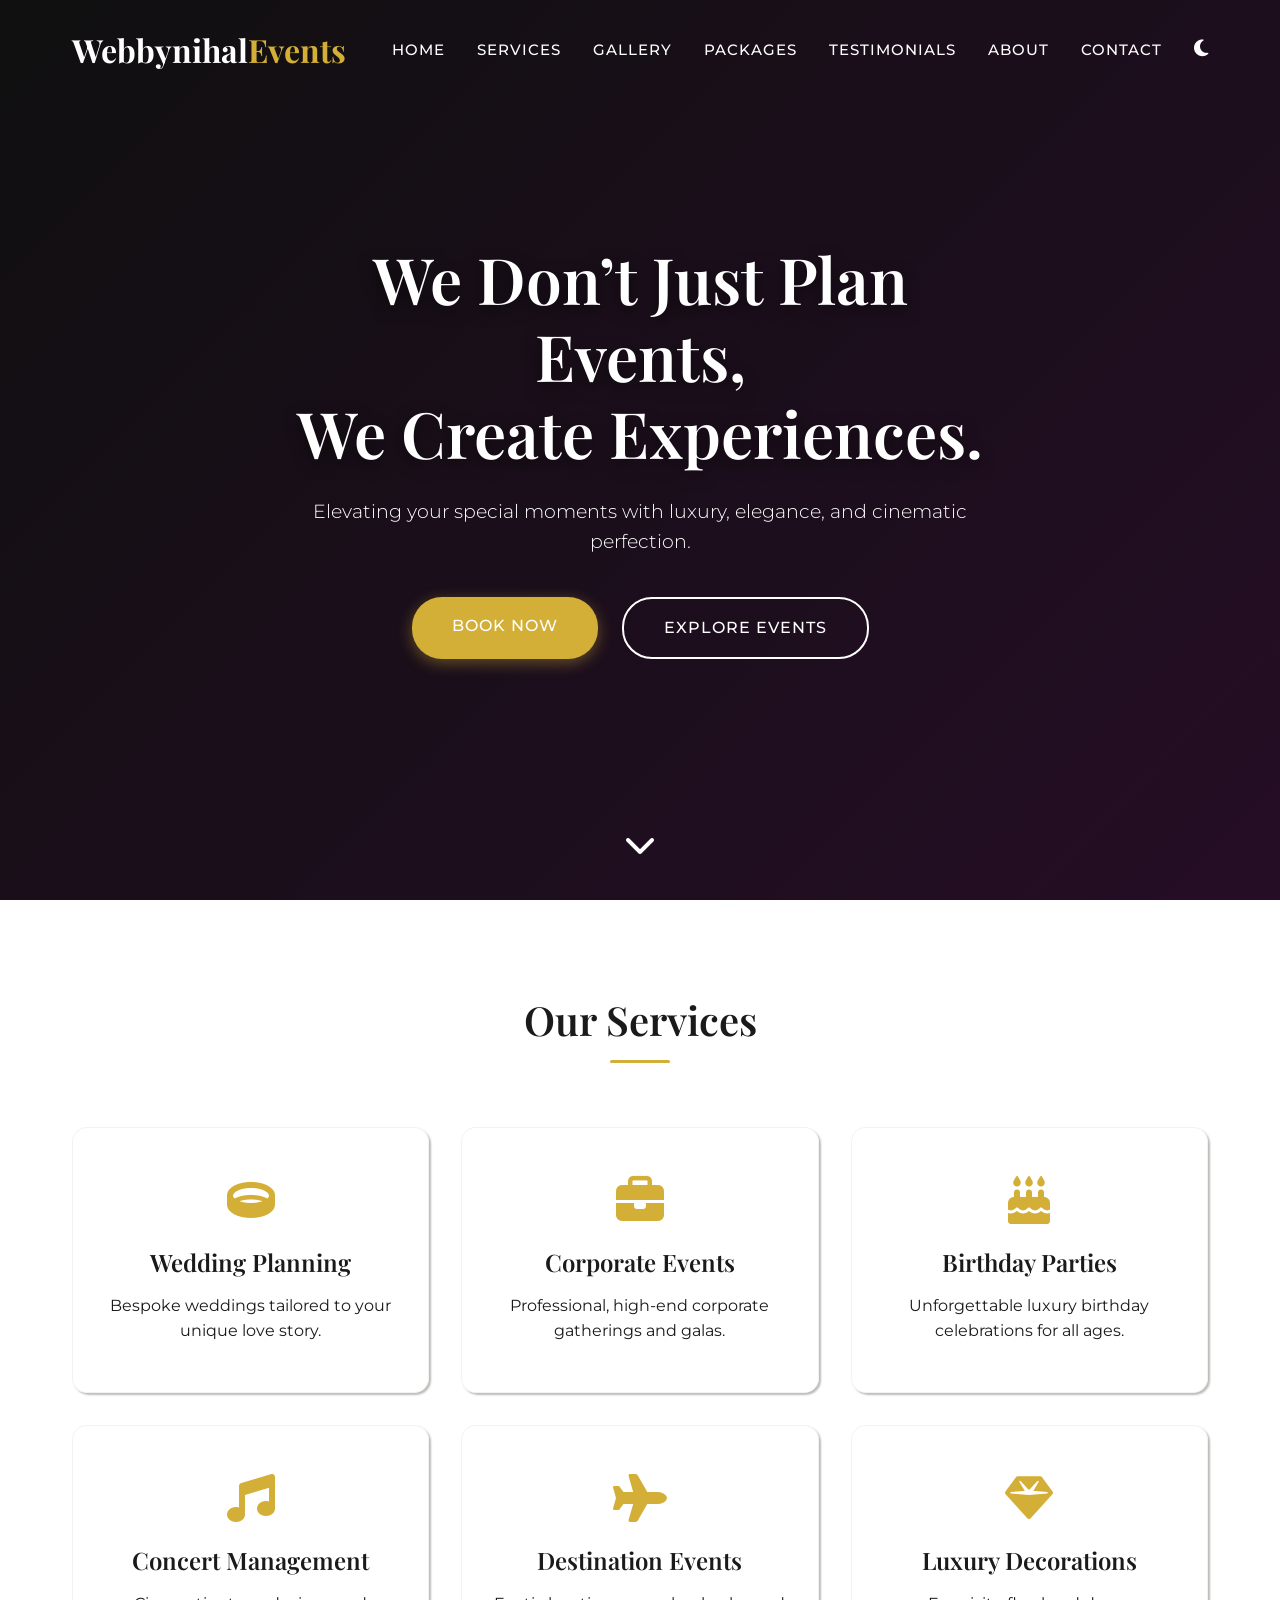
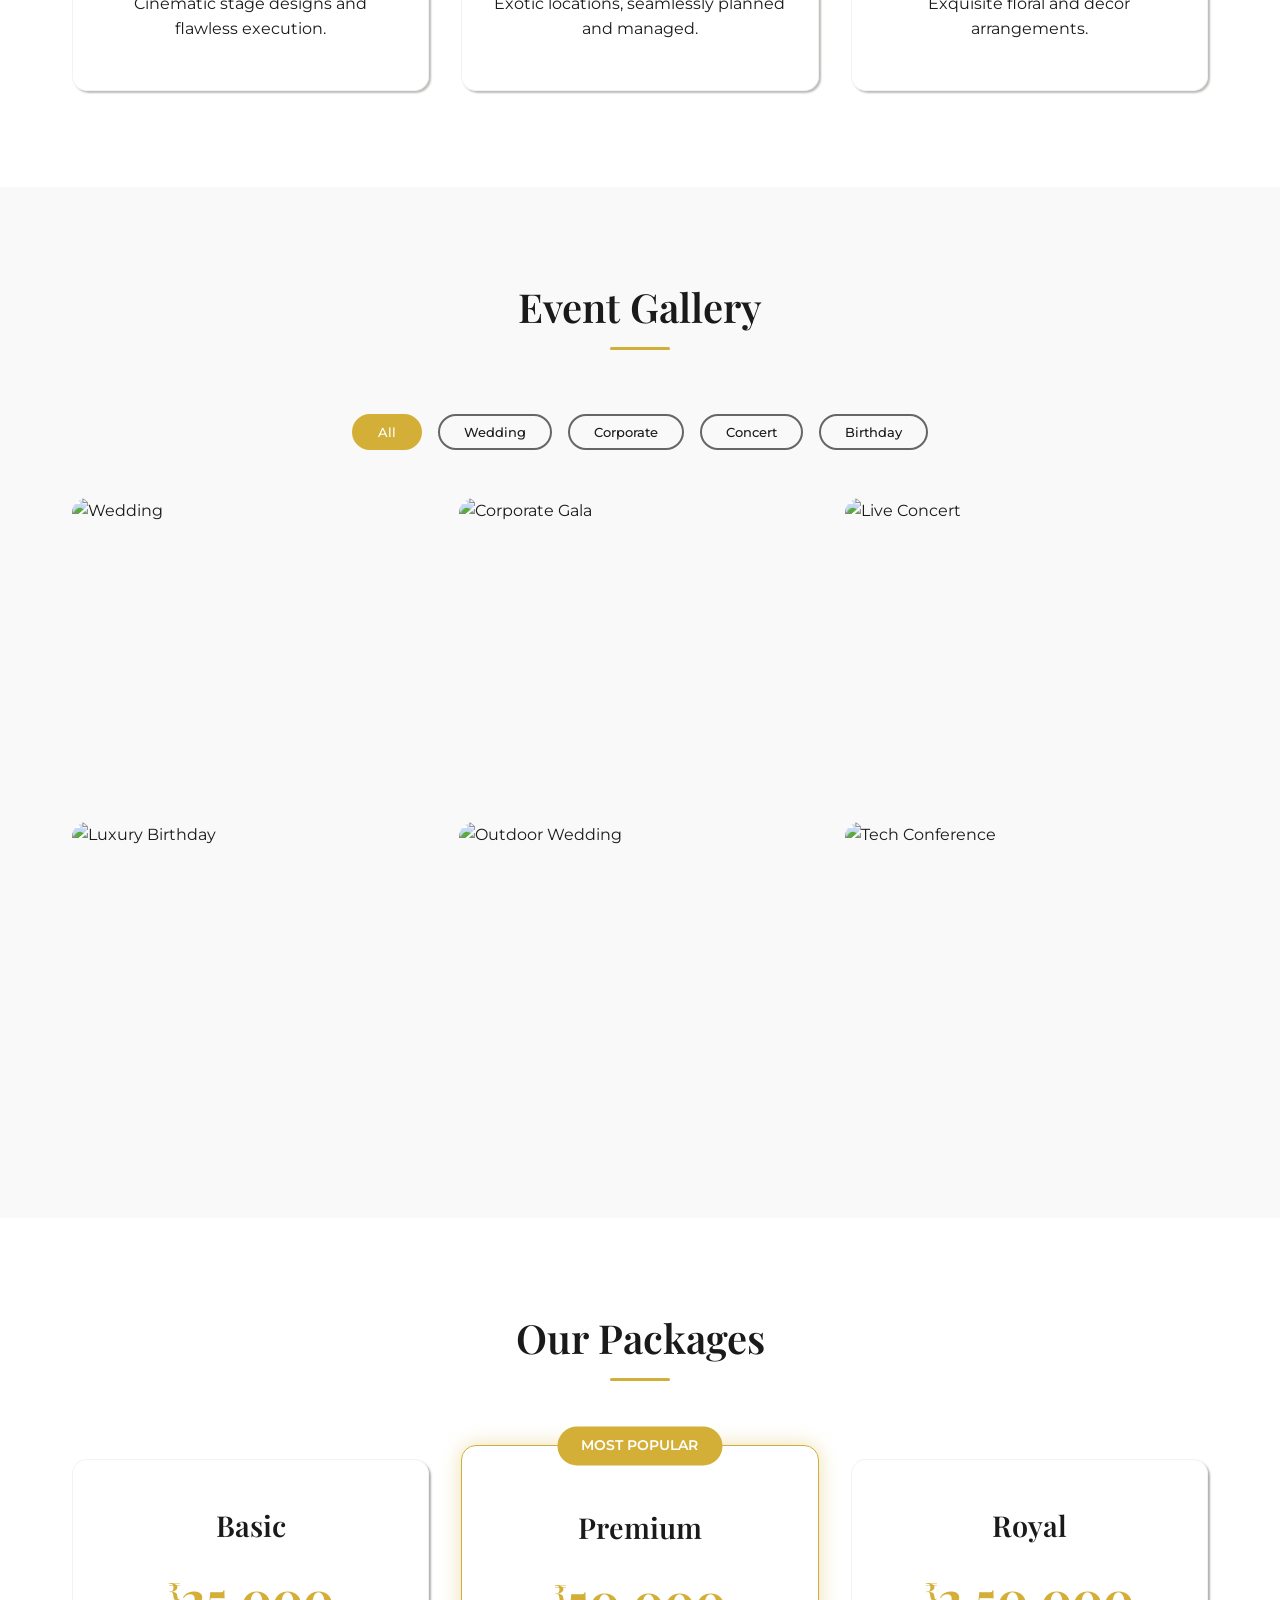
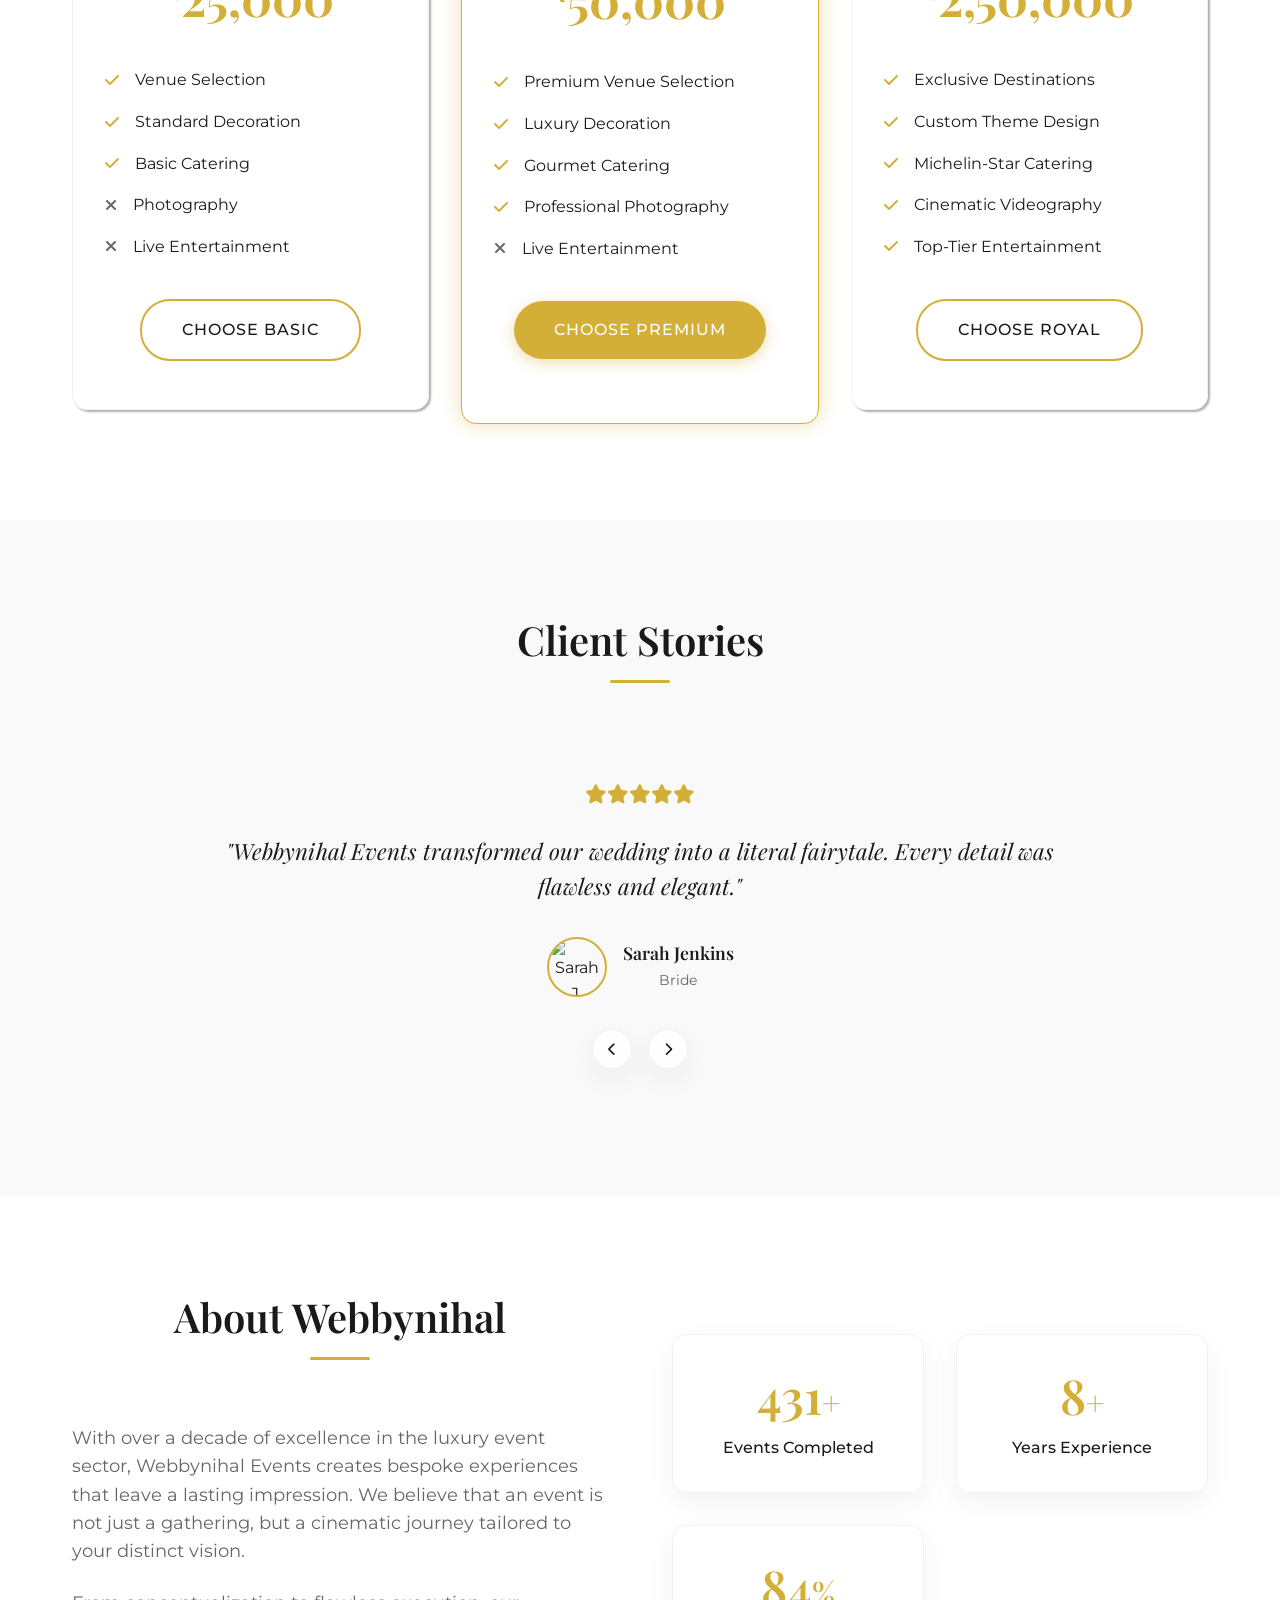
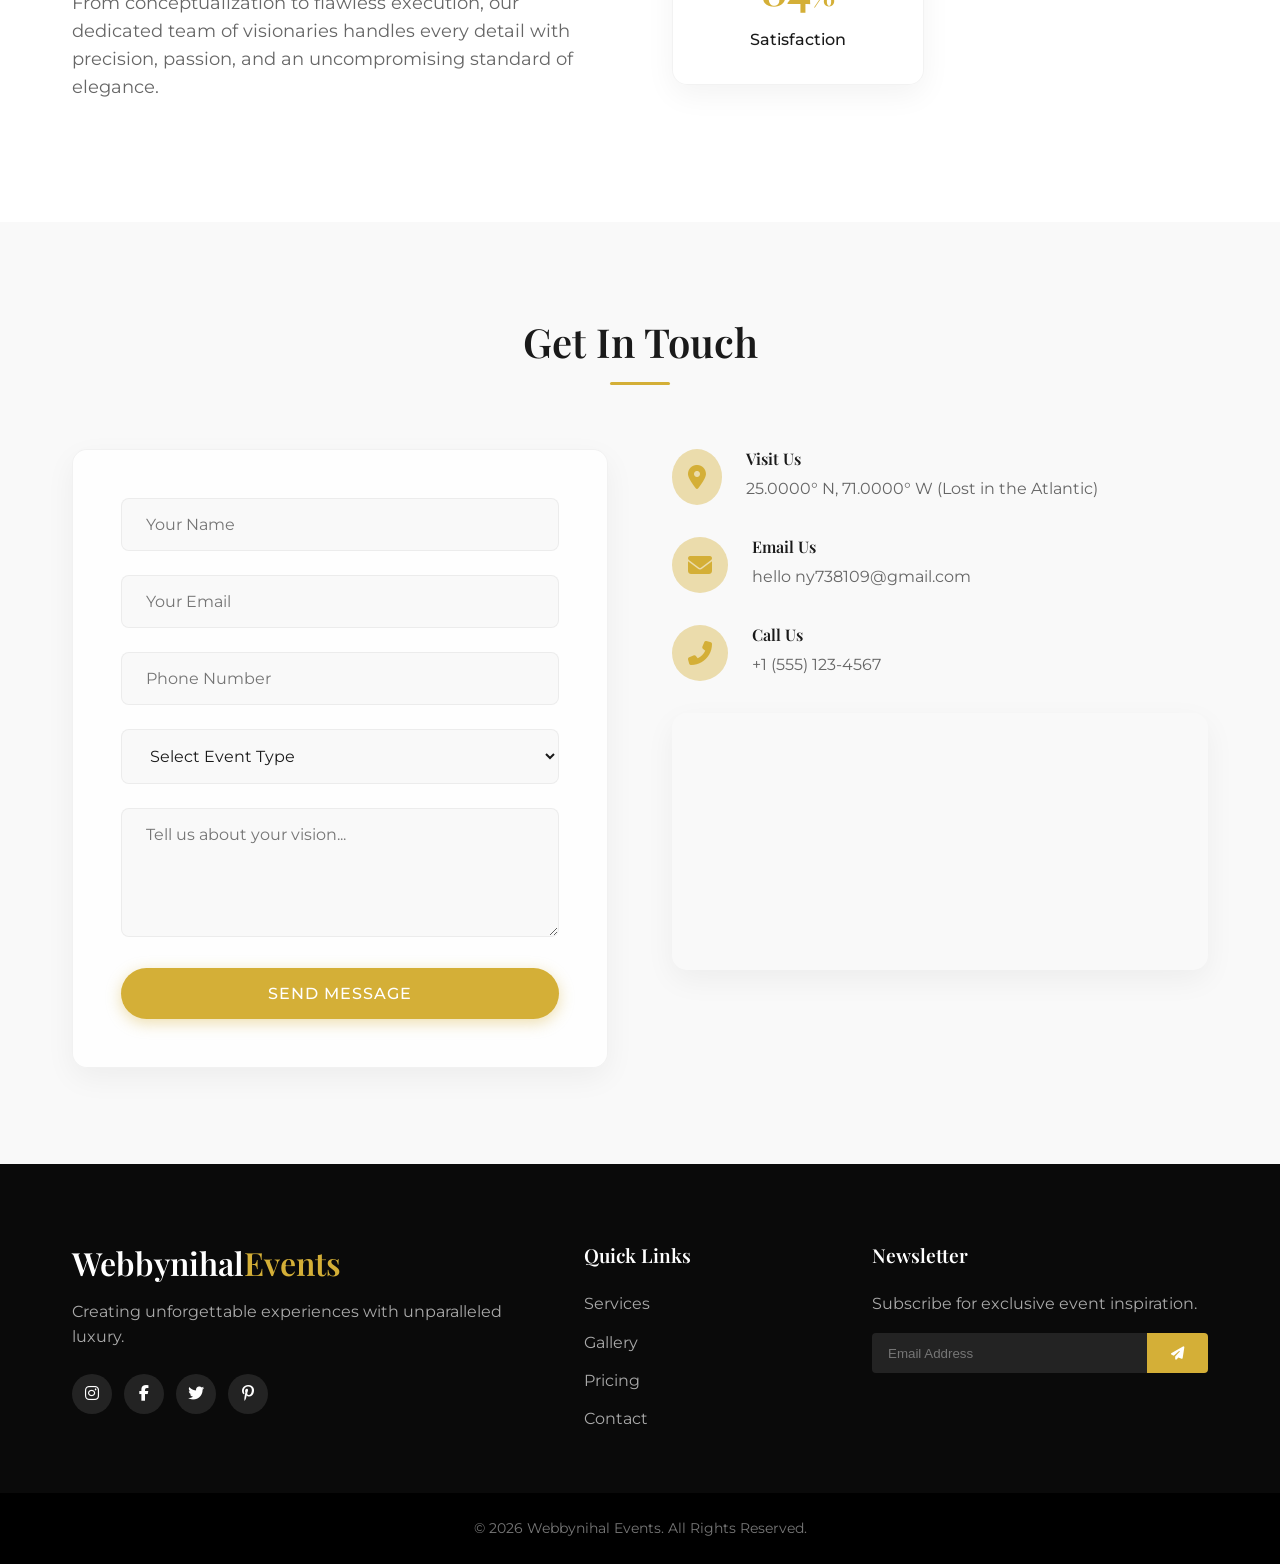
==== demo/index.html @ dfe7ea53 "why" ====
<!DOCTYPE html>
<html lang="en">
<head>
    <meta charset="UTF-8">
    <meta name="viewport" content="width=device-width, initial-scale=1.0">
    <title>Webbynihal Events | Premium Event Management</title>
    <link rel="preconnect" href="https://fonts.googleapis.com">
    <link rel="preconnect" href="https://fonts.gstatic.com" crossorigin>
    <link href="https://fonts.googleapis.com/css2?family=Montserrat:wght@300;400;500;600&family=Playfair+Display:ital,wght@0,400;0,600;0,700;1,400&display=swap" rel="stylesheet">
    <link rel="stylesheet" href="https://cdnjs.cloudflare.com/ajax/libs/font-awesome/6.4.0/css/all.min.css">
    <link rel="stylesheet" href="https://cdn.jsdelivr.net/npm/intl-tel-input@24.5.0/build/css/intlTelInput.css">
    <link rel="stylesheet" href="style.css">
</head>
<body>
    <div id="loader">
        <div class="spinner"></div>
        <p>Webbynihal Events</p>
    </div>

    <div id="progress-container">
        <div id="progress-bar"></div>
    </div>

    <nav id="navbar">
        <div class="nav-container">
            <a href="#" class="logo">Webbynihal<span>Events</span></a>
            <ul class="nav-links">
                <li><a href="#home">Home</a></li>
                <li><a href="#services">Services</a></li>
                <li><a href="#gallery">Gallery</a></li>
                <li><a href="#packages">Packages</a></li>
                <li><a href="#testimonials">Testimonials</a></li>
                <li><a href="#about">About</a></li>
                <li><a href="#contact">Contact</a></li>
                <li><button id="theme-toggle" aria-label="Toggle Dark/Light Mode"><i class="fas fa-moon"></i></button></li>
            </ul>
            <div class="hamburger" aria-label="Menu" aria-expanded="false" role="button">
                <div class="line1"></div>
                <div class="line2"></div>
                <div class="line3"></div>
            </div>
        </div>
    </nav>

    <header id="home" class="hero">
        <div class="hero-content fade-in">
            <h1>We Don’t Just Plan Events,<br>We Create Experiences.</h1>
            <p>Elevating your special moments with luxury, elegance, and cinematic perfection.</p>
            <div class="hero-buttons">
                <a href="#contact" class="btn btn-primary">Book Now</a>
                <a href="#services" class="btn btn-secondary">Explore Events</a>
            </div>
        </div>
        <a href="#services" class="scroll-down" aria-label="Scroll down">
            <i class="fas fa-chevron-down"></i>
        </a>
    </header>

    <section id="services" class="section">
        <div class="container">
            <div class="section-title fade-in-up">
                <h2>Our Services</h2>
                <div class="underline"></div>
            </div>
            <div class="services-grid">
                <div class="service-card fade-in-up">
                    <i class="fas fa-ring"></i>
                    <h3>Wedding Planning</h3>
                    <p>Bespoke weddings tailored to your unique love story.</p>
                </div>
                <div class="service-card fade-in-up" style="transition-delay: 0.1s">
                    <i class="fas fa-briefcase"></i>
                    <h3>Corporate Events</h3>
                    <p>Professional, high-end corporate gatherings and galas.</p>
                </div>
                <div class="service-card fade-in-up" style="transition-delay: 0.2s">
                    <i class="fas fa-birthday-cake"></i>
                    <h3>Birthday Parties</h3>
                    <p>Unforgettable luxury birthday celebrations for all ages.</p>
                </div>
                <div class="service-card fade-in-up" style="transition-delay: 0.3s">
                    <i class="fas fa-music"></i>
                    <h3>Concert Management</h3>
                    <p>Cinematic stage designs and flawless execution.</p>
                </div>
                <div class="service-card fade-in-up" style="transition-delay: 0.4s">
                    <i class="fas fa-plane"></i>
                    <h3>Destination Events</h3>
                    <p>Exotic locations, seamlessly planned and managed.</p>
                </div>
                <div class="service-card fade-in-up" style="transition-delay: 0.5s">
                    <i class="fas fa-gem"></i>
                    <h3>Luxury Decorations</h3>
                    <p>Exquisite floral and decor arrangements.</p>
                </div>
            </div>
        </div>
    </section>

    <section id="gallery" class="section bg-light">
        <div class="container">
            <div class="section-title fade-in-up">
                <h2>Event Gallery</h2>
                <div class="underline"></div>
            </div>
            <div class="gallery-filters fade-in-up">
                <button class="filter-btn active" data-filter="all">All</button>
                <button class="filter-btn" data-filter="wedding">Wedding</button>
                <button class="filter-btn" data-filter="corporate">Corporate</button>
                <button class="filter-btn" data-filter="concert">Concert</button>
                <button class="filter-btn" data-filter="birthday">Birthday</button>
            </div>
            <div class="gallery-grid">
                <div class="gallery-item wedding fade-in-up">
                    <img src="https://images.unsplash.com/photo-1519741497674-611481863552?auto=format&fit=crop&q=80&w=800" alt="Wedding">
                    <div class="gallery-overlay">
                        <span>Royal Wedding</span>
                    </div>
                </div>
                <div class="gallery-item corporate fade-in-up">
                    <img src="https://images.unsplash.com/photo-1511578314322-379afb476865?auto=format&fit=crop&q=80&w=800" alt="Corporate Gala">
                    <div class="gallery-overlay">
                        <span>Annual Gala</span>
                    </div>
                </div>
                <div class="gallery-item concert fade-in-up">
                    <img src="https://images.unsplash.com/photo-1459749411175-04bf5292ceea?auto=format&fit=crop&q=80&w=800" alt="Live Concert">
                    <div class="gallery-overlay">
                        <span>Live Concert</span>
                    </div>
                </div>
                <div class="gallery-item birthday fade-in-up">
                    <img src="https://images.unsplash.com/photo-1710854897963-d45e8e26f7fc?w=600&auto=format&fit=crop&q=60&ixlib=rb-4.1.0&ixid=M3wxMjA3fDB8MHxzZWFyY2h8NDB8fGJpcnRoZGF5JTIwcGFydHl8ZW58MHx8MHx8fDA%3D" alt="Luxury Birthday">
                    <div class="gallery-overlay">
                        <span>Milestone Birthday</span>
                    </div>
                </div>
                <div class="gallery-item wedding fade-in-up">
                    <img src="https://images.unsplash.com/photo-1511285560929-80b456fea0bc?auto=format&fit=crop&q=80&w=800" alt="Outdoor Wedding">
                    <div class="gallery-overlay">
                        <span>Outdoor Vows</span>
                    </div>
                </div>
                <div class="gallery-item corporate fade-in-up">
                    <img src="https://images.unsplash.com/photo-1540575467063-178a50c2df87?auto=format&fit=crop&q=80&w=800" alt="Tech Conference">
                    <div class="gallery-overlay">
                        <span>Tech Summit</span>
                    </div>
                </div>
            </div>
        </div>
    </section>

    <section id="packages" class="section">
        <div class="container">
            <div class="section-title fade-in-up">
                <h2>Our Packages</h2>
                <div class="underline"></div>
            </div>
            <div class="pricing-grid">
                <div class="pricing-card fade-in-up">
                    <h3>Basic</h3>
                    <div class="price"><span>₹</span>25,000</div>
                    <ul>
                        <li><i class="fas fa-check"></i> Venue Selection</li>
                        <li><i class="fas fa-check"></i> Standard Decoration</li>
                        <li><i class="fas fa-check"></i> Basic Catering</li>
                        <li><i class="fas fa-times text-muted"></i> Photography</li>
                        <li><i class="fas fa-times text-muted"></i> Live Entertainment</li>
                    </ul>
                    <a href="#contact" class="btn btn-outline">Choose Basic</a>
                </div>
                <div class="pricing-card featured fade-in-up" style="transition-delay: 0.1s">
                    <div class="popular-badge">Most Popular</div>
                    <h3>Premium</h3>
                    <div class="price"><span>₹</span>50,000</div>
                    <ul>
                        <li><i class="fas fa-check"></i> Premium Venue Selection</li>
                        <li><i class="fas fa-check"></i> Luxury Decoration</li>
                        <li><i class="fas fa-check"></i> Gourmet Catering</li>
                        <li><i class="fas fa-check"></i> Professional Photography</li>
                        <li><i class="fas fa-times text-muted"></i> Live Entertainment</li>
                    </ul>
                    <a href="#contact" class="btn btn-primary">Choose Premium</a>
                </div>
                <div class="pricing-card fade-in-up" style="transition-delay: 0.2s">
                    <h3>Royal</h3>
                    <div class="price"><span>₹</span>2,50,000</div>
                    <ul>
                        <li><i class="fas fa-check"></i> Exclusive Destinations</li>
                        <li><i class="fas fa-check"></i> Custom Theme Design</li>
                        <li><i class="fas fa-check"></i> Michelin-Star Catering</li>
                        <li><i class="fas fa-check"></i> Cinematic Videography</li>
                        <li><i class="fas fa-check"></i> Top-Tier Entertainment</li>
                    </ul>
                    <a href="#contact" class="btn btn-outline">Choose Royal</a>
                </div>
            </div>
        </div>
    </section>

    <section id="testimonials" class="section bg-light">
        <div class="container">
            <div class="section-title fade-in-up">
                <h2>Client Stories</h2>
                <div class="underline"></div>
            </div>
            <div class="testimonial-slider-container fade-in-up">
                <div class="testimonial-track" id="testimonial-track">
                    <div class="testimonial-card">
                        <div class="stars">
                            <i class="fas fa-star"></i><i class="fas fa-star"></i><i class="fas fa-star"></i><i class="fas fa-star"></i><i class="fas fa-star"></i>
                        </div>
                        <p class="review">"Webbynihal Events transformed our wedding into a literal fairytale. Every detail was flawless and elegant."</p>
                        <div class="client-info">
                            <img src="https://randomuser.me/api/portraits/women/44.jpg" alt="Sarah J.">
                            <div>
                                <h4>Sarah Jenkins</h4>
                                <span>Bride</span>
                            </div>
                        </div>
                    </div>
                    <div class="testimonial-card">
                        <div class="stars">
                            <i class="fas fa-star"></i><i class="fas fa-star"></i><i class="fas fa-star"></i><i class="fas fa-star"></i><i class="fas fa-star"></i>
                        </div>
                        <p class="review">"Our annual corporate gala was a massive success thanks to the seamless execution by the Aura team."</p>
                        <div class="client-info">
                            <img src="https://randomuser.me/api/portraits/men/32.jpg" alt="Michael T.">
                            <div>
                                <h4>Michael Thompson</h4>
                                <span>CEO, TechCorp</span>
                            </div>
                        </div>
                    </div>
                    <div class="testimonial-card">
                        <div class="stars">
                            <i class="fas fa-star"></i><i class="fas fa-star"></i><i class="fas fa-star"></i><i class="fas fa-star"></i><i class="fas fa-star"></i>
                        </div>
                        <p class="review">"The destination birthday party they organized in Bali was out of this world. Highly recommend!"</p>
                        <div class="client-info">
                            <img src="https://randomuser.me/api/portraits/women/68.jpg" alt="Elena R.">
                            <div>
                                <h4>Elena Rodriguez</h4>
                                <span>Private Client</span>
                            </div>
                        </div>
                    </div>
                </div>
                <div class="slider-controls">
                    <button id="prev-btn" aria-label="Previous Testimonial"><i class="fas fa-chevron-left"></i></button>
                    <button id="next-btn" aria-label="Next Testimonial"><i class="fas fa-chevron-right"></i></button>
                </div>
            </div>
        </div>
    </section>

    <section id="about" class="section">
        <div class="container">
            <div class="about-content">
                <div class="about-text fade-in-up">
                    <div class="section-title">
                        <h2>About Webbynihal</h2>
                        <div class="underline"></div>
                    </div>
                    <p>With over a decade of excellence in the luxury event sector, Webbynihal Events creates bespoke experiences that leave a lasting impression. We believe that an event is not just a gathering, but a cinematic journey tailored to your distinct vision.</p>
                    <p>From conceptualization to flawless execution, our dedicated team of visionaries handles every detail with precision, passion, and an uncompromising standard of elegance.</p>
                </div>
                <div class="about-stats fade-in-up">
                    <div class="stat-item">
                        <h3 class="counter" data-target="500">0</h3><span>+</span>
                        <p>Events Completed</p>
                    </div>
                    <div class="stat-item">
                        <h3 class="counter" data-target="10">0</h3><span>+</span>
                        <p>Years Experience</p>
                    </div>
                    <div class="stat-item">
                        <h3 class="counter" data-target="98">0</h3><span>%</span>
                        <p>Satisfaction</p>
                    </div>
                </div>
            </div>
        </div>
    </section>

    <section id="contact" class="section bg-light">
        <div class="container">
            <div class="section-title fade-in-up">
                <h2>Get In Touch</h2>
                <div class="underline"></div>
            </div>
            <div class="contact-wrapper">
                <div class="contact-form fade-in-up">
                    <form id="booking-form" action="https://formspree.io/f/ny738109@gmail.com" method="POST">
                        <div class="input-group">
                            <input type="text" id="name" name="name" placeholder="Your Name">
                        </div>
                        <div class="input-group">
                            <input type="email" id="email" name="email" placeholder="Your Email">
                        </div>
                        <div class="input-group">
                            <input type="tel" id="phone" name="phone" placeholder="Phone Number">
                        </div>
                        <div class="input-group">
                            <select id="event-type" name="event-type">
                                <option value="" disabled selected>Select Event Type</option>
                                <option value="wedding">Wedding</option>
                                <option value="corporate">Corporate</option>
                                <option value="concert">Concert</option>
                                <option value="birthday">Birthday</option>
                                <option value="other">Other</option>
                            </select>
                        </div>
                        <div class="input-group">
                            <textarea id="message" name="message" rows="5" placeholder="Tell us about your vision..."></textarea>
                        </div>
                        <button type="submit" class="btn btn-primary w-100">Send Message</button>
                    </form>
                </div>
                <div class="contact-info fade-in-up" style="transition-delay: 0.1s">
                    <div class="info-item">
                        <i class="fas fa-map-marker-alt"></i>
                        <div>
                            <h4>Visit Us</h4>
                            <p>25.0000° N, 71.0000° W (Lost in the Atlantic)</p>
                        </div>
                    </div>
                    <div class="info-item">
                        <i class="fas fa-envelope"></i>
                        <div>
                            <h4>Email Us</h4>
                            <p>hello ny738109@gmail.com</p>
                        </div>
                    </div>
                    <div class="info-item">
                        <i class="fas fa-phone-alt"></i>
                        <div>
                            <h4>Call Us</h4>
                            <p>+1 (555) 123-4567</p>
                        </div>
                    </div>
                    <div class="map-container">
                        <iframe src="https://www.google.com/maps/embed?pb=!1m14!1m12!1m3!1d3546594.135471464!2d-71.0000!3d25.0000!2m3!1f0!2f0!3f0!3m2!1i1024!2i768!4f13.1!5e0!3m2!1sen!2sin!4v1700000000000!5m2!1sen!2sin" width="100%" height="250" style="border:0;" allowfullscreen="" loading="lazy" referrerpolicy="no-referrer-when-downgrade"></iframe>
                    </div>
                </div>
            </div>
        </div>
    </section>

    <footer>
        <div class="container footer-content">
            <div class="footer-brand">
                <h3>Webbynihal<span>Events</span></h3>
                <p>Creating unforgettable experiences with unparalleled luxury.</p>
                <div class="social-icons">
                    <a href="#"><i class="fab fa-instagram"></i></a>
                    <a href="#"><i class="fab fa-facebook-f"></i></a>
                    <a href="#"><i class="fab fa-twitter"></i></a>
                    <a href="#"><i class="fab fa-pinterest-p"></i></a>
                </div>
            </div>
            <div class="footer-links">
                <h4>Quick Links</h4>
                <ul>
                    <li><a href="#services">Services</a></li>
                    <li><a href="#gallery">Gallery</a></li>
                    <li><a href="#packages">Pricing</a></li>
                    <li><a href="#contact">Contact</a></li>
                </ul>
            </div>
            <div class="footer-newsletter">
                <h4>Newsletter</h4>
                <p>Subscribe for exclusive event inspiration.</p>
                <form class="newsletter-form">
                    <input type="email" placeholder="Email Address" required>
                    <button type="submit"><i class="fas fa-paper-plane"></i></button>
                </form>
            </div>
        </div>
        <div class="footer-bottom">
            <p>&copy; <span id="year"></span> Webbynihal Events. All Rights Reserved.</p>
        </div>
    </footer>

    <button id="back-to-top" aria-label="Back to Top"><i class="fas fa-arrow-up"></i></button>

    <script src="https://cdn.jsdelivr.net/npm/intl-tel-input@24.5.0/build/js/intlTelInput.min.js"></script>
    <script src="script.js"></script>
</body>
</html>
---- demo/style.css ----
:root {
    --color-primary: #D4AF37; /* Gold */
    --color-primary-glow: rgba(212, 175, 55, 0.4);
    --color-secondary: #4A154B; /* Deep Purple */
    --color-secondary-light: #6a1b6c;

    --bg-main: #FFFFFF;
    --bg-alt: #F9F9F9;
    --text-main: #1A1A1A;
    --text-muted: #666666;
    --card-bg: rgba(255, 255, 255, 0.8);
    --card-border: rgba(0, 0, 0, 0.05);
    --glass-bg: rgba(255, 255, 255, 0.7);
    --glass-border: rgba(255, 255, 255, 0.3);

    --shadow-soft: 0 10px 30px rgba(0, 0, 0, 0.05);
    --shadow-glow: 0 0 20px var(--color-primary-glow);

    --font-heading: 'Playfair Display', serif;
    --font-body: 'Montserrat', sans-serif;

    --transition-fast: 0.3s ease;
    --transition-slow: 0.5s ease;
}

body.dark-mode {
    --bg-main: #0a0a0a;
    --bg-alt: #111111;
    --text-main: #F5F5F5;
    --text-muted: #AAAAAA;
    --card-bg: rgba(20, 20, 20, 0.8);
    --card-border: rgba(255, 255, 255, 0.05);
    --glass-bg: rgba(10, 10, 10, 0.7);
    --glass-border: rgba(255, 255, 255, 0.1);
    --shadow-soft: 0 10px 30px rgba(0, 0, 0, 0.5);
}

* {
    margin: 0;
    padding: 0;
    box-sizing: border-box;
}

html {
    scroll-behavior: smooth;
}

body {
    font-family: var(--font-body);
    background-color: var(--bg-main);
    color: var(--text-main);
    line-height: 1.6;
    overflow-x: hidden;
    transition: background-color var(--transition-slow), color var(--transition-slow);
}

h1, h2, h3, h4, h5, h6 {
    font-family: var(--font-heading);
    font-weight: 600;
    line-height: 1.2;
}

a {
    text-decoration: none;
    color: inherit;
}

ul {
    list-style: none;
}

img {
    max-width: 100%;
    height: auto;
    display: block;
}

::-webkit-scrollbar {
    width: 8px;
}
::-webkit-scrollbar-track {
    background: var(--bg-alt);
}
::-webkit-scrollbar-thumb {
    background: var(--color-primary);
    border-radius: 4px;
}

.container {
    max-width: 1200px;
    margin: 0 auto;
    padding: 0 2rem;
}

.section {
    padding: 6rem 0;
}

.bg-light {
    background-color: var(--bg-alt);
}

.section-title {
    text-align: center;
    margin-bottom: 4rem;
}

.section-title h2 {
    font-size: 2.5rem;
    margin-bottom: 1rem;
    color: var(--text-main);
}

.underline {
    height: 3px;
    width: 60px;
    background: var(--color-primary);
    margin: 0 auto;
    border-radius: 2px;
}

.text-muted {
    color: var(--text-muted) !important;
}

.btn {
    display: inline-block;
    padding: 1rem 2.5rem;
    font-size: 1rem;
    font-weight: 500;
    border-radius: 30px;
    cursor: pointer;
    transition: all var(--transition-fast);
    text-transform: uppercase;
    letter-spacing: 1px;
    border: none;
    font-family: var(--font-body);
}

.btn-primary {
    background-color: var(--color-primary);
    color: #fff;
    box-shadow: 0 4px 15px var(--color-primary-glow);
}

.btn-primary:hover {
    background-color: #b8962e;
    transform: translateY(-3px);
    box-shadow: 0 6px 20px var(--color-primary-glow);
}

.btn-secondary {
    background-color: transparent;
    color: #fff;
    border: 2px solid #fff;
}

.btn-secondary:hover {
    background-color: #fff;
    color: var(--text-main);
}

.btn-outline {
    background-color: transparent;
    color: var(--text-main);
    border: 2px solid var(--color-primary);
}

.btn-outline:hover {
    background-color: var(--color-primary);
    color: #fff;
}

.w-100 {
    width: 100%;
}

.glass {
    background: var(--glass-bg);
    backdrop-filter: blur(10px);
    -webkit-backdrop-filter: blur(10px);
    border: 1px solid var(--glass-border);
}

#loader {
    position: fixed;
    top: 0;
    left: 0;
    width: 100%;
    height: 100%;
    background-color: var(--bg-main);
    display: flex;
    flex-direction: column;
    justify-content: center;
    align-items: center;
    z-index: 9999;
    transition: opacity 0.5s ease;
}

.spinner {
    width: 50px;
    height: 50px;
    border: 3px solid rgba(212, 175, 55, 0.3);
    border-top-color: var(--color-primary);
    border-radius: 50%;
    animation: spin 1s linear infinite;
    margin-bottom: 1rem;
}

#loader p {
    font-family: var(--font-heading);
    font-size: 1.5rem;
    letter-spacing: 2px;
    color: var(--text-main);
}

@keyframes spin {
    to { transform: rotate(360deg); }
}

#progress-container {
    position: fixed;
    top: 0;
    left: 0;
    width: 100%;
    height: 4px;
    background: transparent;
    z-index: 1001;
}

#progress-bar {
    height: 100%;
    background: var(--color-primary);
    width: 0%;
    box-shadow: 0 0 10px var(--color-primary);
}

#navbar {
    position: fixed;
    top: 0;
    left: 0;
    width: 100%;
    padding: 1.5rem 0;
    z-index: 1000;
    transition: all var(--transition-fast);
}

#navbar.scrolled {
    padding: 1rem 0;
    background: var(--glass-bg);
    backdrop-filter: blur(10px);
    -webkit-backdrop-filter: blur(10px);
    box-shadow: var(--shadow-soft);
    border-bottom: 1px solid var(--glass-border);
}

.nav-container {
    max-width: 1200px;
    margin: 0 auto;
    padding: 0 2rem;
    display: flex;
    justify-content: space-between;
    align-items: center;
}

.logo {
    font-family: var(--font-heading);
    font-size: 2rem;
    font-weight: 700;
    color: #fff;
    transition: color var(--transition-fast);
}

.logo span {
    color: var(--color-primary);
}

#navbar.scrolled .logo, body.dark-mode #navbar.scrolled .logo {
    color: var(--text-main);
}

.nav-links {
    display: flex;
    align-items: center;
    gap: 2rem;
}

.nav-links li a {
    color: #fff;
    font-weight: 500;
    font-size: 0.95rem;
    text-transform: uppercase;
    letter-spacing: 1px;
    position: relative;
    transition: color var(--transition-fast);
}

#navbar.scrolled .nav-links li a {
    color: var(--text-main);
}

.nav-links li a::after {
    content: '';
    position: absolute;
    bottom: -5px;
    left: 0;
    width: 0;
    height: 2px;
    background: var(--color-primary);
    transition: width var(--transition-fast);
}

.nav-links li a:hover::after, .nav-links li a.active::after {
    width: 100%;
}

#theme-toggle {
    background: none;
    border: none;
    color: #fff;
    font-size: 1.2rem;
    cursor: pointer;
    transition: color var(--transition-fast);
}

#navbar.scrolled #theme-toggle {
    color: var(--text-main);
}

#theme-toggle:hover {
    color: var(--color-primary);
}

.hamburger {
    display: none;
    cursor: pointer;
}

.hamburger div {
    width: 25px;
    height: 3px;
    background-color: #fff;
    margin: 5px;
    transition: all 0.3s ease;
}

#navbar.scrolled .hamburger div {
    background-color: var(--text-main);
}

.hero {
    height: 100vh;
    display: flex;
    justify-content: center;
    align-items: center;
    text-align: center;
    position: relative;
    color: #fff;
    overflow: hidden;
    background: linear-gradient(-45deg, #0a0a0a, #1a1a2e, #4A154B, #1a1a1a);
    background-size: 400% 400%;
    animation: gradientBG 15s ease infinite;
}

@keyframes gradientBG {
    0% { background-position: 0% 50%; }
    50% { background-position: 100% 50%; }
    100% { background-position: 0% 50%; }
}

.hero::after {
    content: '';
    position: absolute;
    top: 0;
    left: 0;
    width: 100%;
    height: 100%;
    background: rgba(0, 0, 0, 0.4);
    z-index: 1;
}

.hero-content {
    position: relative;
    z-index: 2;
    max-width: 800px;
    padding: 0 2rem;
}

.hero h1 {
    font-size: 4rem;
    margin-bottom: 1.5rem;
    text-shadow: 0 5px 15px rgba(0,0,0,0.5);
}

.hero p {
    font-size: 1.2rem;
    margin-bottom: 2.5rem;
    font-weight: 300;
}

.hero-buttons {
    display: flex;
    justify-content: center;
    gap: 1.5rem;
}

.scroll-down {
    position: absolute;
    bottom: 30px;
    left: 50%;
    transform: translateX(-50%);
    z-index: 2;
    color: #fff;
    font-size: 2rem;
    animation: bounce 2s infinite;
}

@keyframes bounce {
    0%, 20%, 50%, 80%, 100% { transform: translateY(0) translateX(-50%); }
    40% { transform: translateY(-20px) translateX(-50%); }
    60% { transform: translateY(-10px) translateX(-50%); }
}

.services-grid {
    display: grid;
    grid-template-columns: repeat(auto-fit, minmax(300px, 1fr));
    gap: 2rem;
}

.service-card {
    background: var(--card-bg);
    border: 1px solid var(--card-border);
    border-radius: 15px;
    padding: 3rem 2rem;
    text-align: center;
    transition: all var(--transition-fast);
    box-shadow:2px 2px 2px rgb(188, 188, 184);
}

.service-card:hover {
    transform: translateY(-10px);
    box-shadow: 0 15px 40px rgba(0,0,0,0.1);
    background: var(--bg-main);
    border-color: var(--color-primary);
}

.service-card i {
    font-size: 3rem;
    color: var(--color-primary);
    margin-bottom: 1.5rem;
    transition: transform var(--transition-fast);
}

.service-card:hover i {
    transform: scale(1.1);
}

.service-card h3 {
    font-size: 1.5rem;
    margin-bottom: 1rem;
}

.gallery-filters {
    display: flex;
    justify-content: center;
    flex-wrap: wrap;
    gap: 1rem;
    margin-bottom: 3rem;
}

.filter-btn {
    background: transparent;
    border: 2px solid var(--text-muted);
    color: var(--text-main);
    padding: 0.5rem 1.5rem;
    border-radius: 30px;
    cursor: pointer;
    font-family: var(--font-body);
    font-weight: 500;
    transition: all var(--transition-fast);
}

.filter-btn.active, .filter-btn:hover {
    background: var(--color-primary);
    border-color: var(--color-primary);
    color: #fff;
}

.gallery-grid {
    display: grid;
    grid-template-columns: repeat(auto-fill, minmax(300px, 1fr));
    gap: 1.5rem;
}

.gallery-item {
    position: relative;
    border-radius: 15px;
    overflow: hidden;
    cursor: pointer;
}

.gallery-item img {
    width: 100%;
    height: 300px;
    object-fit: cover;
    transition: transform 0.5s ease;
}

.gallery-item:hover img {
    transform: scale(1.1);
}

.gallery-overlay {
    position: absolute;
    top: 0;
    left: 0;
    width: 100%;
    height: 100%;
    background: rgba(0, 0, 0, 0.6);
    display: flex;
    justify-content: center;
    align-items: center;
    opacity: 0;
    transition: opacity var(--transition-fast);
}

.gallery-item:hover .gallery-overlay {
    opacity: 1;
}

.gallery-overlay span {
    color: #fff;
    font-family: var(--font-heading);
    font-size: 1.5rem;
    font-weight: 600;
    transform: translateY(20px);
    transition: transform var(--transition-fast);
}

.gallery-item:hover .gallery-overlay span {
    transform: translateY(0);
}

.pricing-grid {
    display: grid;
    grid-template-columns: repeat(auto-fit, minmax(300px, 1fr));
    gap: 2rem;
    align-items: center;
}

.pricing-card {
    background: var(--card-bg);
    border: 1px solid var(--card-border);
    border-radius: 15px;
    padding: 3rem 2rem;
    text-align: center;
    box-shadow: 2px 2px 2px rgb(178, 176, 176);
    position: relative;
    transition: transform var(--transition-fast);
}

.pricing-card:hover {
    transform: translateY(-10px);
}

.pricing-card.featured {
    background: var(--bg-main);
    border-color: var(--color-primary);
    box-shadow: var(--shadow-glow);
    padding: 4rem 2rem;
    z-index: 1;
}

.popular-badge {
    position: absolute;
    top: 0;
    left: 50%;
    transform: translate(-50%, -50%);
    background: var(--color-primary);
    color: #fff;
    padding: 0.5rem 1.5rem;
    border-radius: 20px;
    font-weight: 600;
    font-size: 0.9rem;
    text-transform: uppercase;
}

.pricing-card h3 {
    font-size: 1.8rem;
    margin-bottom: 1rem;
}

.pricing-card .price {
    font-size: 3rem;
    font-family: var(--font-heading);
    font-weight: 700;
    color: var(--color-primary);
    margin-bottom: 2rem;
}

.pricing-card .price span {
    font-size: 1.5rem;
    vertical-align: super;
}

.pricing-card ul {
    margin-bottom: 2.5rem;
    text-align: left;
}

.pricing-card ul li {
    margin-bottom: 1rem;
    display: flex;
    align-items: center;
    gap: 1rem;
}

.pricing-card ul li i.fa-check {
    color: var(--color-primary);
}

.testimonial-slider-container {
    position: relative;
    max-width: 900px;
    margin: 0 auto;
    overflow: hidden;
    padding: 2rem 0;
}

.testimonial-track {
    display: flex;
    transition: transform 0.5s ease-in-out;
}

.testimonial-card {
    min-width: 100%;
    padding: 0 2rem;
    text-align: center;
}

.testimonial-card .stars {
    color: var(--color-primary);
    margin-bottom: 1.5rem;
    font-size: 1.2rem;
}

.testimonial-card .review {
    font-size: 1.4rem;
    font-family: var(--font-heading);
    font-style: italic;
    margin-bottom: 2rem;
    color: var(--text-main);
}

.client-info {
    display: flex;
    align-items: center;
    justify-content: center;
    gap: 1rem;
}

.client-info img {
    width: 60px;
    height: 60px;
    border-radius: 50%;
    object-fit: cover;
    border: 2px solid var(--color-primary);
}

.client-info h4 {
    font-size: 1.1rem;
    margin-bottom: 0.2rem;
}

.client-info span {
    font-size: 0.9rem;
    color: var(--text-muted);
}

.slider-controls {
    display: flex;
    justify-content: center;
    gap: 1rem;
    margin-top: 2rem;
}

.slider-controls button {
    background: var(--card-bg);
    border: 1px solid var(--card-border);
    color: var(--text-main);
    width: 40px;
    height: 40px;
    border-radius: 50%;
    cursor: pointer;
    transition: all var(--transition-fast);
    box-shadow: var(--shadow-soft);
}

.slider-controls button:hover {
    background: var(--color-primary);
    color: #fff;
    border-color: var(--color-primary);
}

.about-content {
    display: grid;
    grid-template-columns: 1fr 1fr;
    gap: 4rem;
    align-items: center;
}

.about-text p {
    margin-bottom: 1.5rem;
    font-size: 1.1rem;
    color: var(--text-muted);
}

.about-stats {
    display: grid;
    grid-template-columns: repeat(2, 1fr);
    gap: 2rem;
}

.stat-item {
    background: var(--card-bg);
    padding: 2rem;
    border-radius: 15px;
    text-align: center;
    box-shadow: var(--shadow-soft);
    border: 1px solid var(--card-border);
}

.stat-item h3 {
    font-size: 3rem;
    color: var(--color-primary);
    display: inline-block;
}

.stat-item span {
    font-size: 2rem;
    color: var(--color-primary);
    font-family: var(--font-heading);
    font-weight: 700;
}

.stat-item p {
    font-size: 1rem;
    font-weight: 500;
    margin-top: 0.5rem;
}

.contact-wrapper {
    display: grid;
    grid-template-columns: 1fr 1fr;
    gap: 4rem;
}

.contact-form form {
    background: var(--card-bg);
    padding: 3rem;
    border-radius: 15px;
    box-shadow: var(--shadow-soft);
    border: 1px solid var(--card-border);
}

.input-group {
    margin-bottom: 1.5rem;
}

.input-group input, .input-group select, .input-group textarea {
    width: 100%;
    padding: 1rem 1.5rem;
    background: var(--bg-alt);
    border: 1px solid var(--card-border);
    border-radius: 8px;
    font-family: var(--font-body);
    font-size: 1rem;
    color: var(--text-main);
    transition: border-color var(--transition-fast);
}

.iti {
    width: 100%;
}

.input-group input:focus, .input-group select:focus, .input-group textarea:focus {
    outline: none;
    border-color: var(--color-primary);
}

.contact-info .info-item {
    display: flex;
    align-items: flex-start;
    gap: 1.5rem;
    margin-bottom: 2rem;
}

.contact-info .info-item i {
    font-size: 1.5rem;
    color: var(--color-primary);
    background: var(--color-primary-glow);
    padding: 1rem;
    border-radius: 50%;
}

.contact-info .info-item h4 {
    margin-bottom: 0.5rem;
}

.contact-info .info-item p {
    color: var(--text-muted);
}

.map-container {
    border-radius: 15px;
    overflow: hidden;
    margin-top: 2rem;
    box-shadow: var(--shadow-soft);
}

footer {
    background: #0a0a0a;
    color: #fff;
    padding-top: 5rem;
}

.footer-content {
    display: grid;
    grid-template-columns: 2fr 1fr 1.5fr;
    gap: 4rem;
    margin-bottom: 3rem;
}

.footer-brand h3 {
    font-size: 2rem;
    margin-bottom: 1rem;
}

.footer-brand h3 span {
    color: var(--color-primary);
}

.footer-brand p {
    color: #aaa;
    margin-bottom: 1.5rem;
}

.social-icons a {
    display: inline-block;
    width: 40px;
    height: 40px;
    background: rgba(255,255,255,0.1);
    color: #fff;
    text-align: center;
    line-height: 40px;
    border-radius: 50%;
    margin-right: 0.5rem;
    transition: all var(--transition-fast);
}

.social-icons a:hover {
    background: var(--color-primary);
    transform: translateY(-3px);
}

.footer-links h4, .footer-newsletter h4 {
    font-size: 1.2rem;
    margin-bottom: 1.5rem;
    color: #fff;
}

.footer-links ul li {
    margin-bottom: 0.8rem;
}

.footer-links ul li a {
    color: #aaa;
    transition: color var(--transition-fast);
}

.footer-links ul li a:hover {
    color: var(--color-primary);
    padding-left: 5px;
}

.footer-newsletter p {
    color: #aaa;
    margin-bottom: 1rem;
}

.newsletter-form {
    display: flex;
}

.newsletter-form input {
    width: 100%;
    padding: 0.8rem 1rem;
    border: none;
    background: rgba(255,255,255,0.1);
    color: #fff;
    border-radius: 4px 0 0 4px;
}

.newsletter-form input:focus {
    outline: none;
}

.newsletter-form button {
    padding: 0 1.5rem;
    background: var(--color-primary);
    border: none;
    color: #fff;
    border-radius: 0 4px 4px 0;
    cursor: pointer;
    transition: background var(--transition-fast);
}

.newsletter-form button:hover {
    background: #b8962e;
}

.footer-bottom {
    text-align: center;
    padding: 1.5rem 0;
    background: #000;
    color: #777;
    font-size: 0.9rem;
}

#back-to-top {
    position: fixed;
    bottom: 30px;
    right: 30px;
    width: 50px;
    height: 50px;
    background: var(--color-primary);
    color: #fff;
    border: none;
    border-radius: 50%;
    font-size: 1.2rem;
    cursor: pointer;
    box-shadow: 0 5px 15px rgba(0,0,0,0.2);
    opacity: 0;
    visibility: hidden;
    transform: translateY(20px);
    transition: all 0.3s ease;
    z-index: 999;
}

#back-to-top.show {
    opacity: 1;
    visibility: visible;
    transform: translateY(0);
}

#back-to-top:hover {
    background: #b8962e;
    transform: translateY(-5px);
}

.fade-in {
    opacity: 0;
    animation: fadeIn 1s ease forwards;
}

.fade-in-up {
    opacity: 0;
    transform: translateY(40px);
    transition: opacity 0.8s ease, transform 0.8s ease;
}

.fade-in-up.appear {
    opacity: 1;
    transform: translateY(0);
}

@keyframes fadeIn {
    to { opacity: 1; }
}

@media (max-width: 992px) {
    .about-content, .contact-wrapper {
        grid-template-columns: 1fr;
    }
    
    .footer-content {
        grid-template-columns: 1fr 1fr;
    }
}

@media (max-width: 768px) {
    .nav-links {
        position: absolute;
        right: 0px;
        top: 100%;
        height: 100vh;
        background: var(--bg-main);
        display: flex;
        flex-direction: column;
        align-items: center;
        width: 100%;
        transform: translateX(100%);
        transition: transform 0.3s ease-in;
        padding-top: 2rem;
        border-top: 1px solid var(--card-border);
    }
    
    .nav-links.nav-active {
        transform: translateX(0%);
    }

    .nav-links li a {
        color: var(--text-main);
        font-size: 1.2rem;
    }
    
    #theme-toggle {
        color: var(--text-main);
    }

    .hamburger {
        display: block;
    }

    .hero h1 {
        font-size: 3rem;
    }
    
    .hero-buttons {
        flex-direction: column;
        gap: 1rem;
    }
    
    .footer-content {
        grid-template-columns: 1fr;
    }
}

.toggle .line1 {
    transform: rotate(-45deg) translate(-5px, 6px);
}
.toggle .line2 {
    opacity: 0;
}
.toggle .line3 {
    transform: rotate(45deg) translate(-5px, -6px);
}
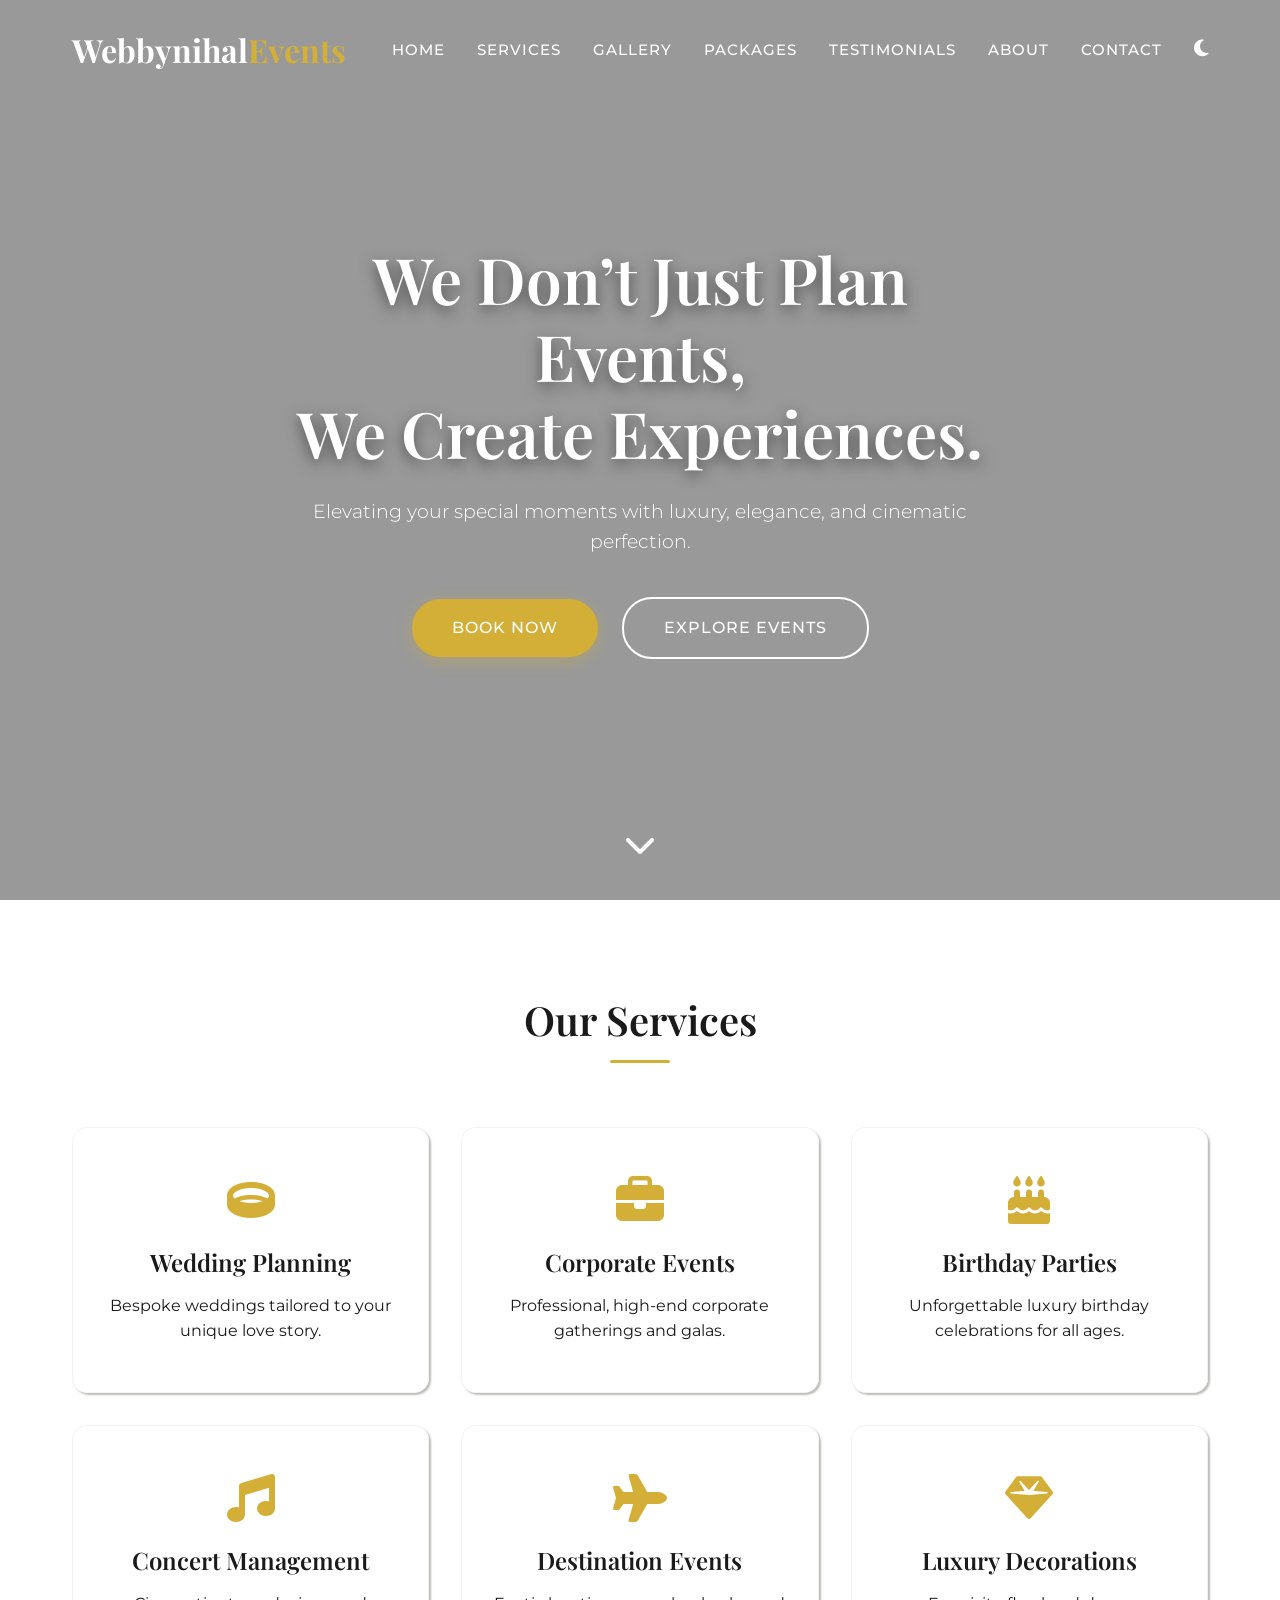
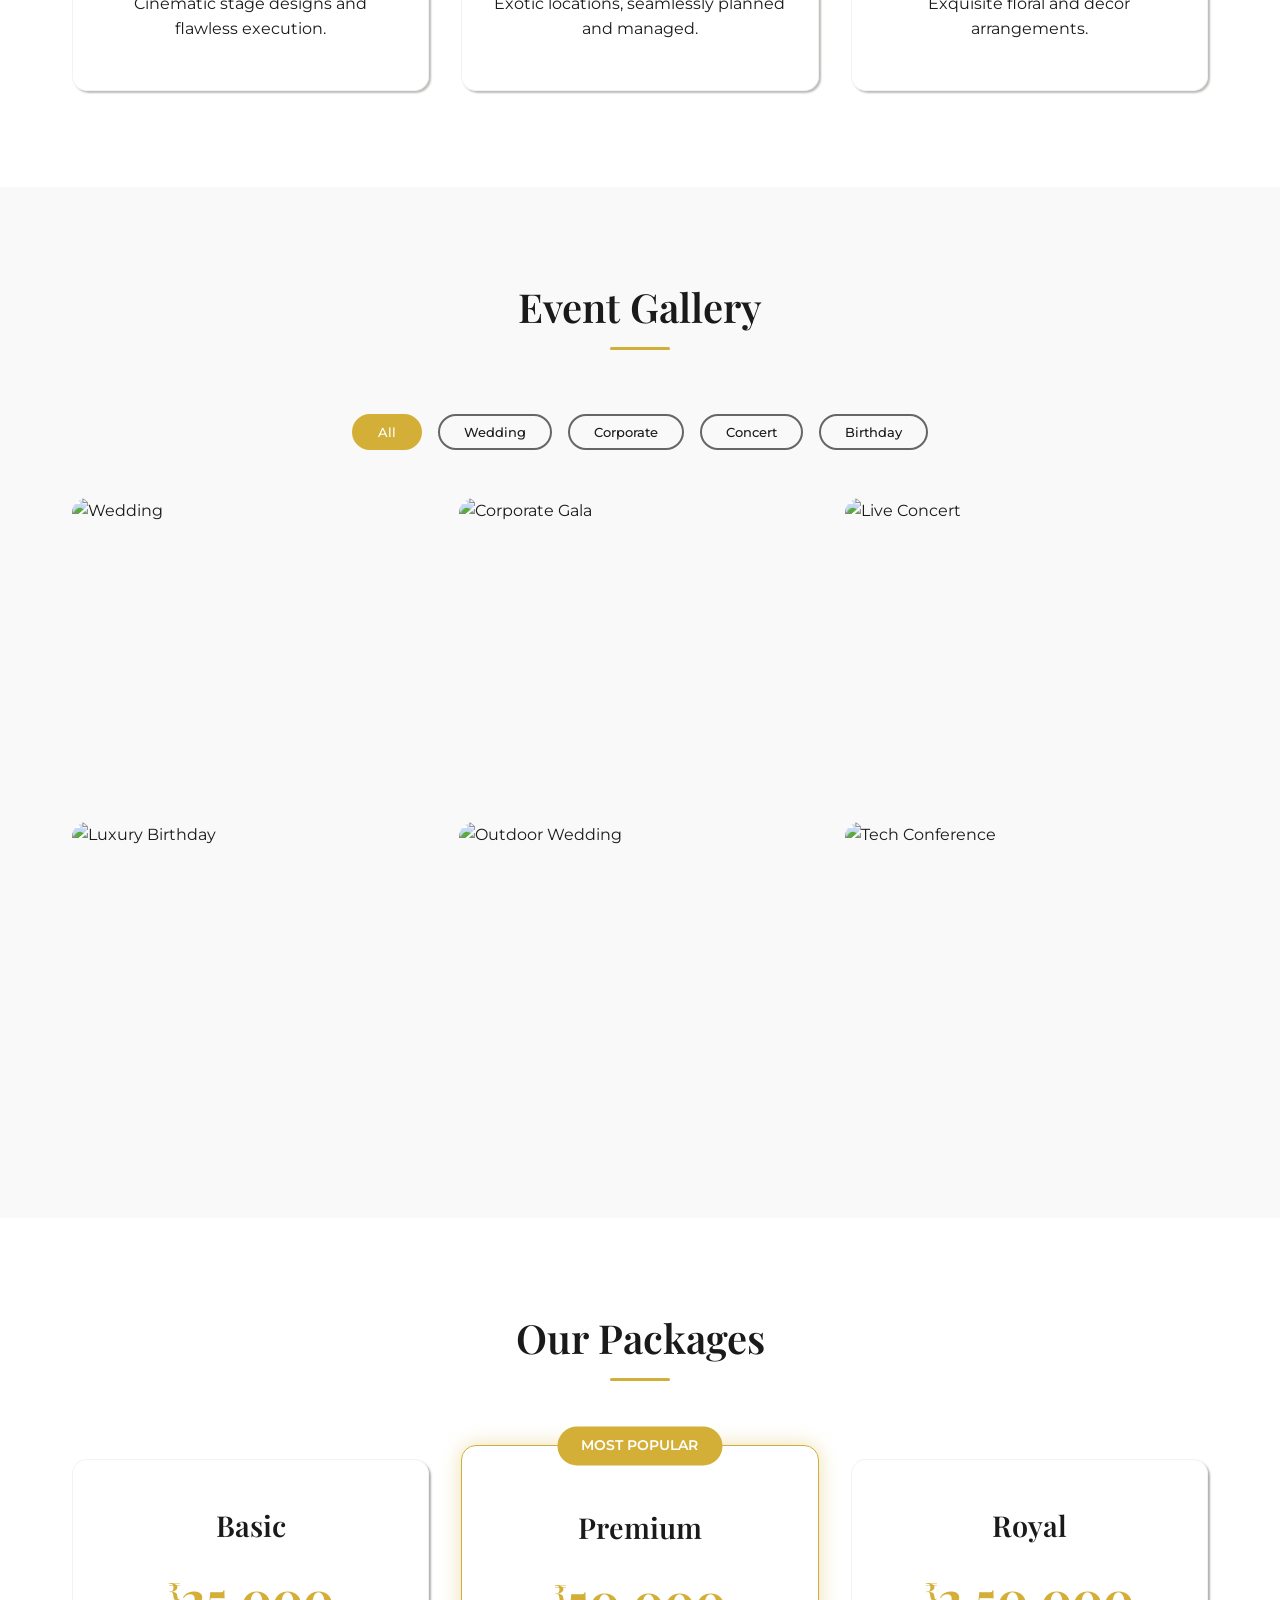
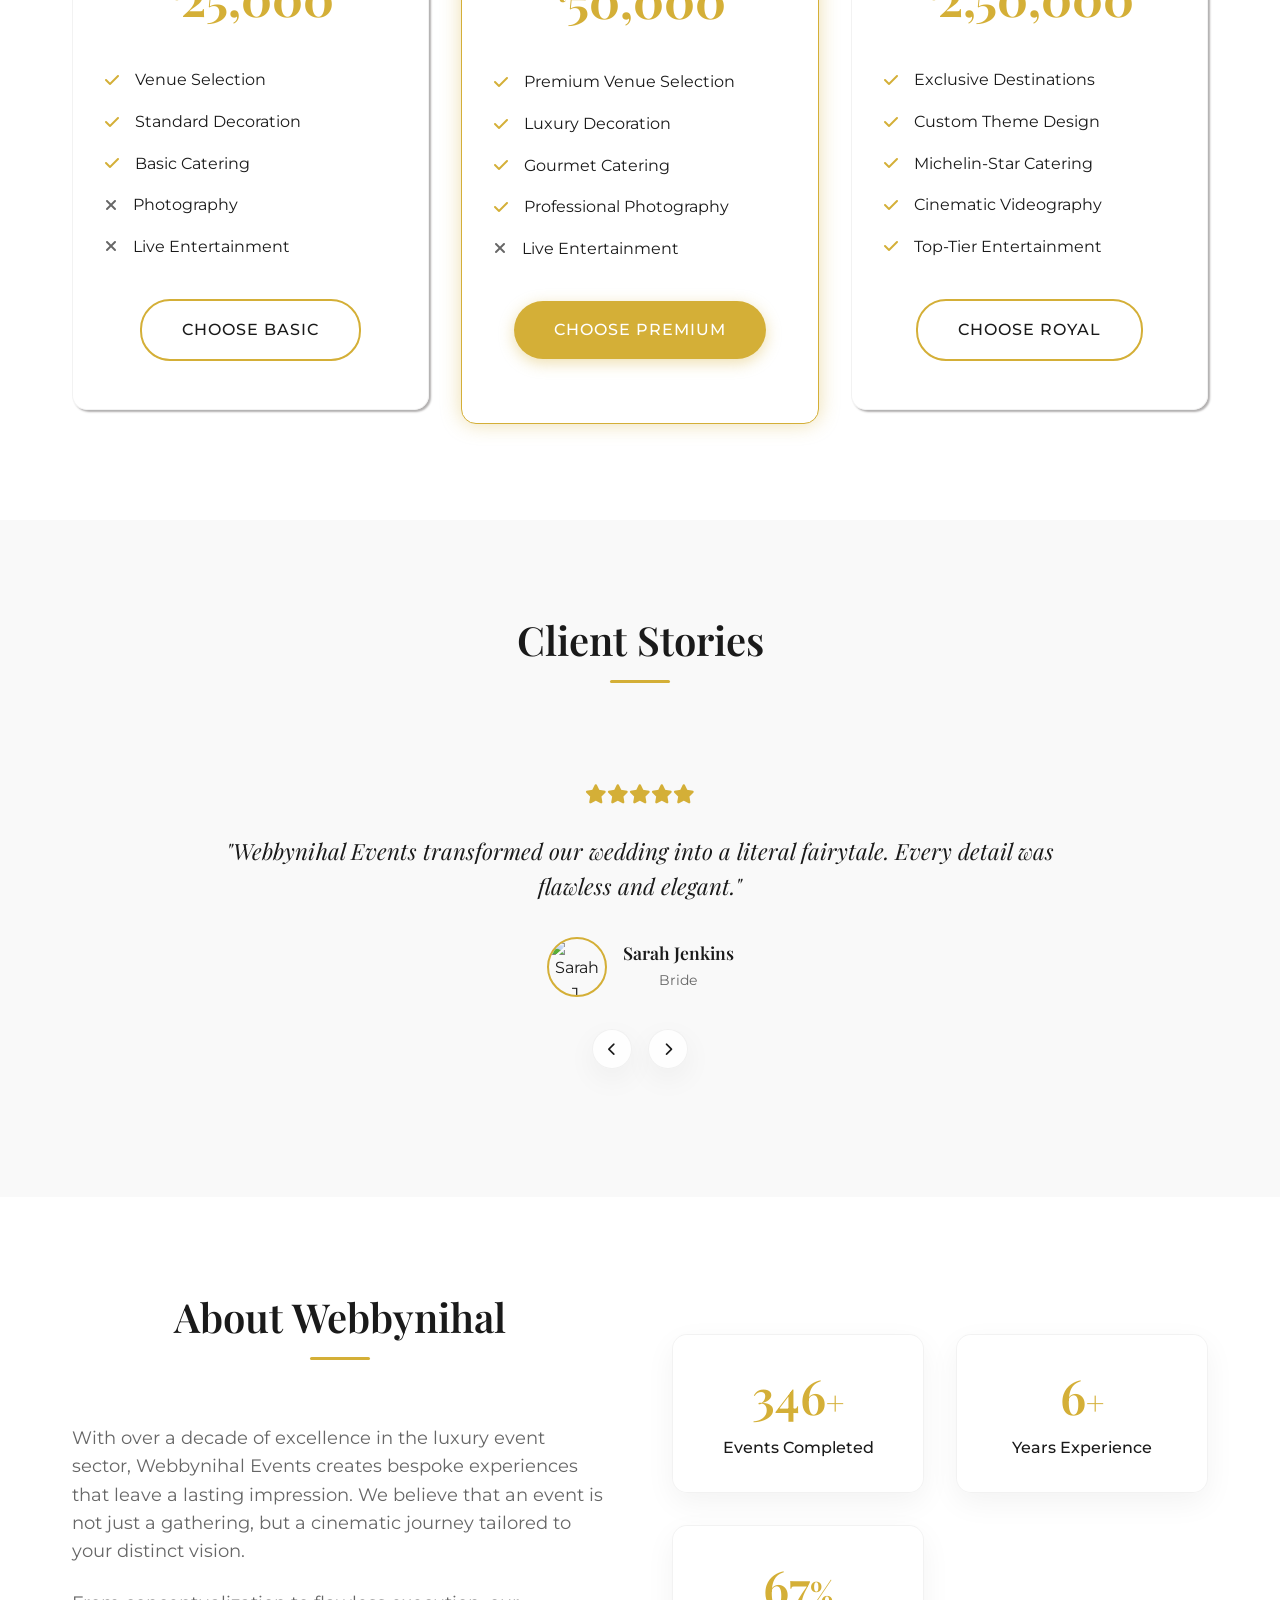
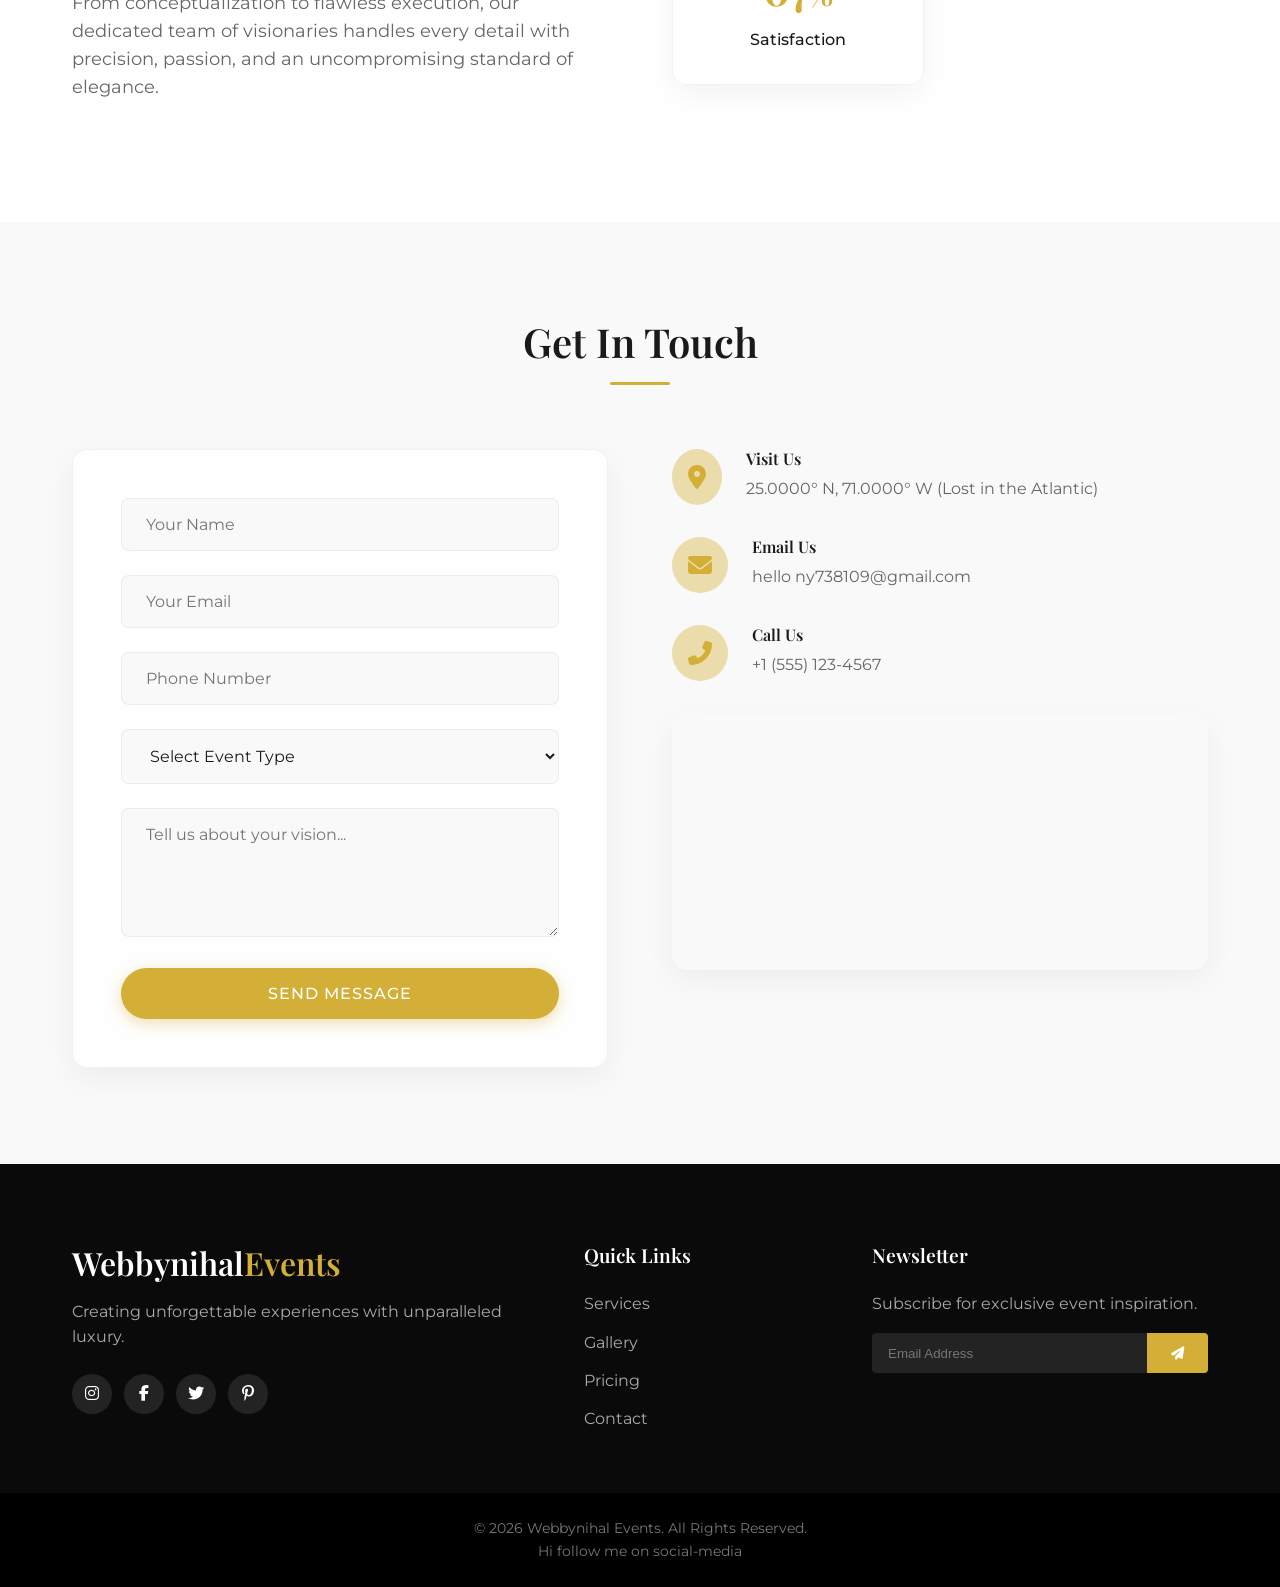
==== commit b0950cb7: "plesasea" ====
--- a/demo/index.html
+++ b/demo/index.html
@@ -380,6 +380,7 @@
         </div>
         <div class="footer-bottom">
             <p>&copy; <span id="year"></span> Webbynihal Events. All Rights Reserved.</p>
+            <p>Hi follow me on social-media</p>
         </div>
     </footer>
 
--- a/demo/style.css
+++ b/demo/style.css
@@ -357,15 +357,14 @@
     position: relative;
     color: #fff;
     overflow: hidden;
-    background: linear-gradient(-45deg, #0a0a0a, #1a1a2e, #4A154B, #1a1a1a);
-    background-size: 400% 400%;
-    animation: gradientBG 15s ease infinite;
-}
-
-@keyframes gradientBG {
+    background: url('https://images.unsplash.com/photo-1511578314322-379afb476865?auto=format&fit=crop&q=80&w=2560') center center no-repeat;
+    background-size: 150% auto;
+    animation: imageScroll 25s linear infinite alternate;
+}
+
+@keyframes imageScroll {
     0% { background-position: 0% 50%; }
-    50% { background-position: 100% 50%; }
-    100% { background-position: 0% 50%; }
+    100% { background-position: 100% 50%; }
 }
 
 .hero::after {
@@ -402,6 +401,7 @@
     display: flex;
     justify-content: center;
     gap: 1.5rem;
+    align-items: center;
 }
 
 .scroll-down {
@@ -990,19 +990,21 @@
 
 @media (max-width: 768px) {
     .nav-links {
-        position: absolute;
-        right: 0px;
-        top: 100%;
+        position: fixed;
+        top: 0;
+        left: 0;
         height: 100vh;
         background: var(--bg-main);
         display: flex;
         flex-direction: column;
+        justify-content: center;
         align-items: center;
+        gap: 2.5rem;
         width: 100%;
         transform: translateX(100%);
-        transition: transform 0.3s ease-in;
-        padding-top: 2rem;
-        border-top: 1px solid var(--card-border);
+        transition: transform 0.5s cubic-bezier(0.77, 0.2, 0.05, 1.0);
+        padding-top: 0;
+        border-top: none;
     }
     
     .nav-links.nav-active {
@@ -1011,15 +1013,46 @@
 
     .nav-links li a {
         color: var(--text-main);
-        font-size: 1.2rem;
+        font-size: 1.5rem;
+        font-weight: 600;
     }
     
+    #navbar.nav-open .logo {
+        color: var(--text-main);
+        animation: logoFadeIn 4s ease forwards;
+    }
+
+    @keyframes logoFadeIn {
+        from {
+            opacity: 0;
+        }
+        to {
+            opacity: 1;
+     
+        }
+    }
+
     #theme-toggle {
         color: var(--text-main);
     }
 
+    .hamburger, .logo {
+        position: relative;
+        z-index: 1001;
+    }
+
     .hamburger {
         display: block;
+    }
+
+    .hamburger.toggle div {
+        background-color: var(--text-main);
+    }
+
+    .hero {
+        height: 100vh;
+        background-size: cover;
+        animation: imageScroll 25s linear infinite alternate;
     }
 
     .hero h1 {
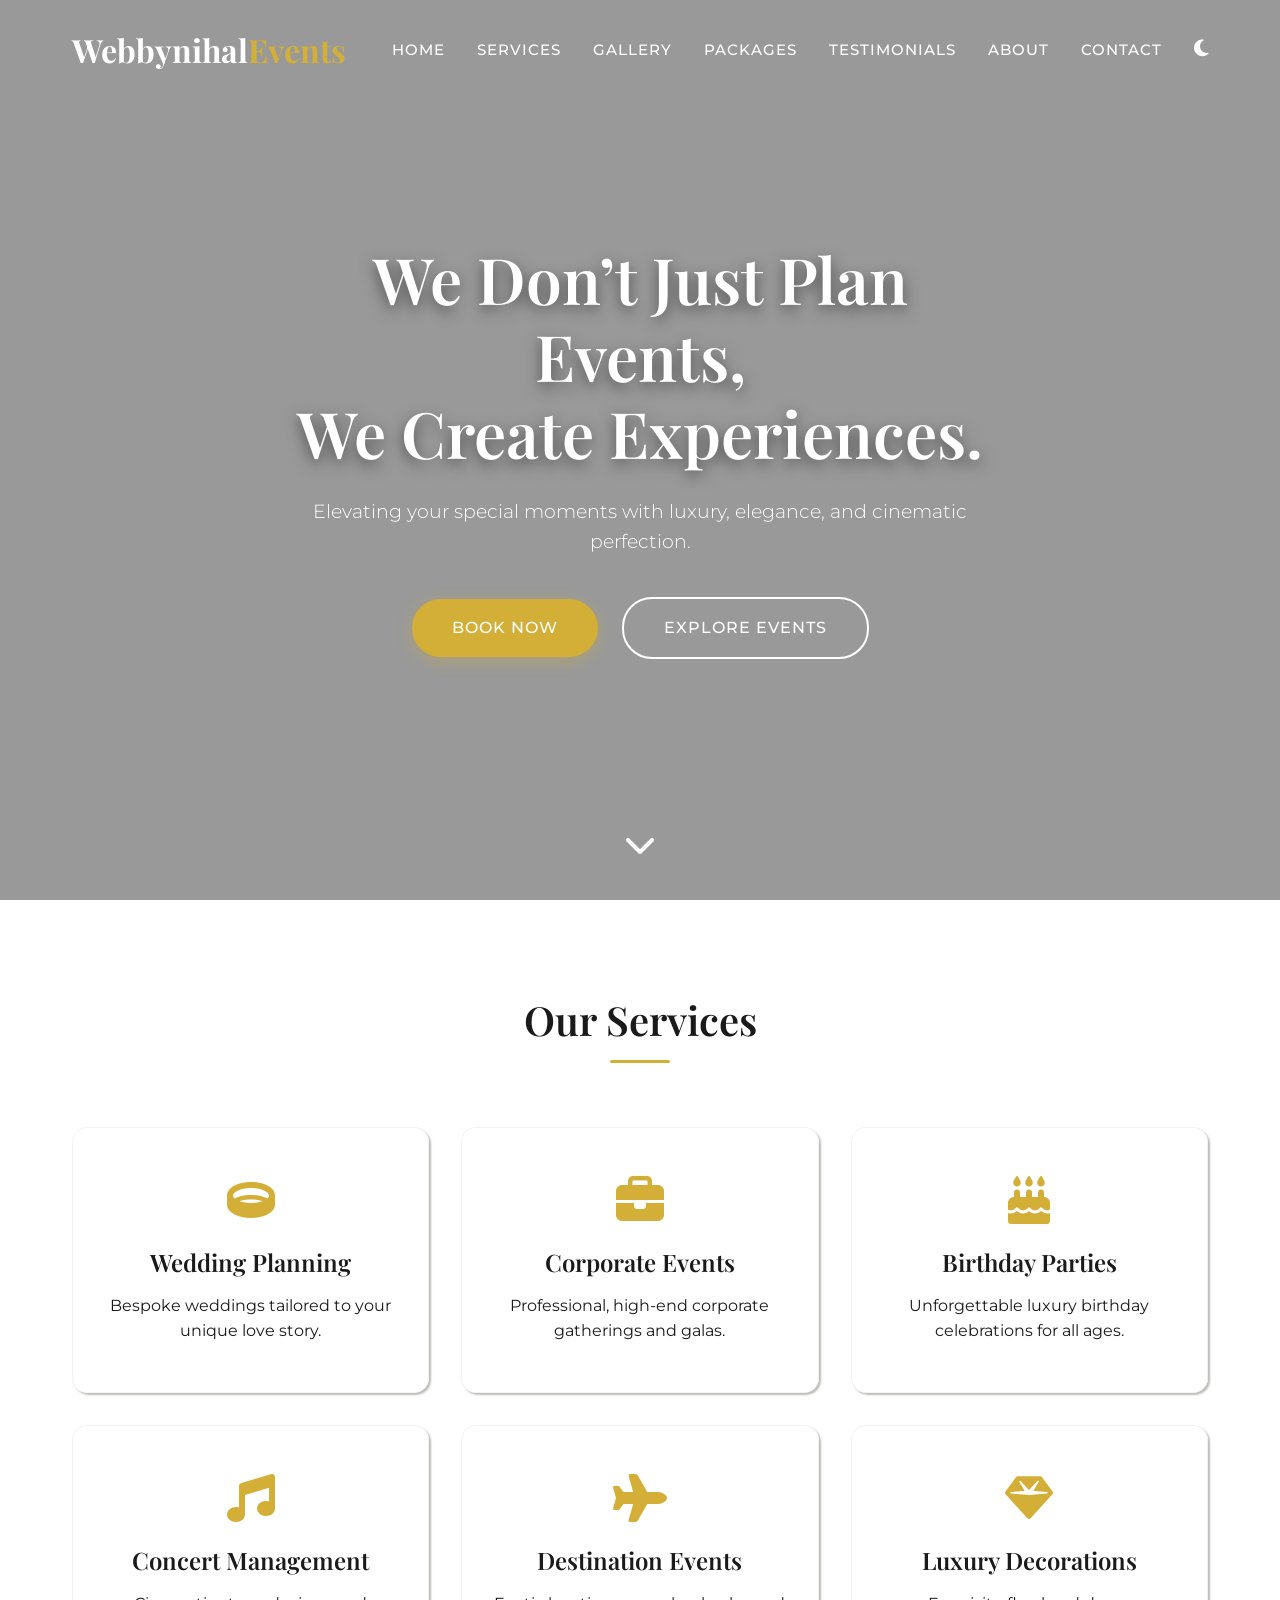
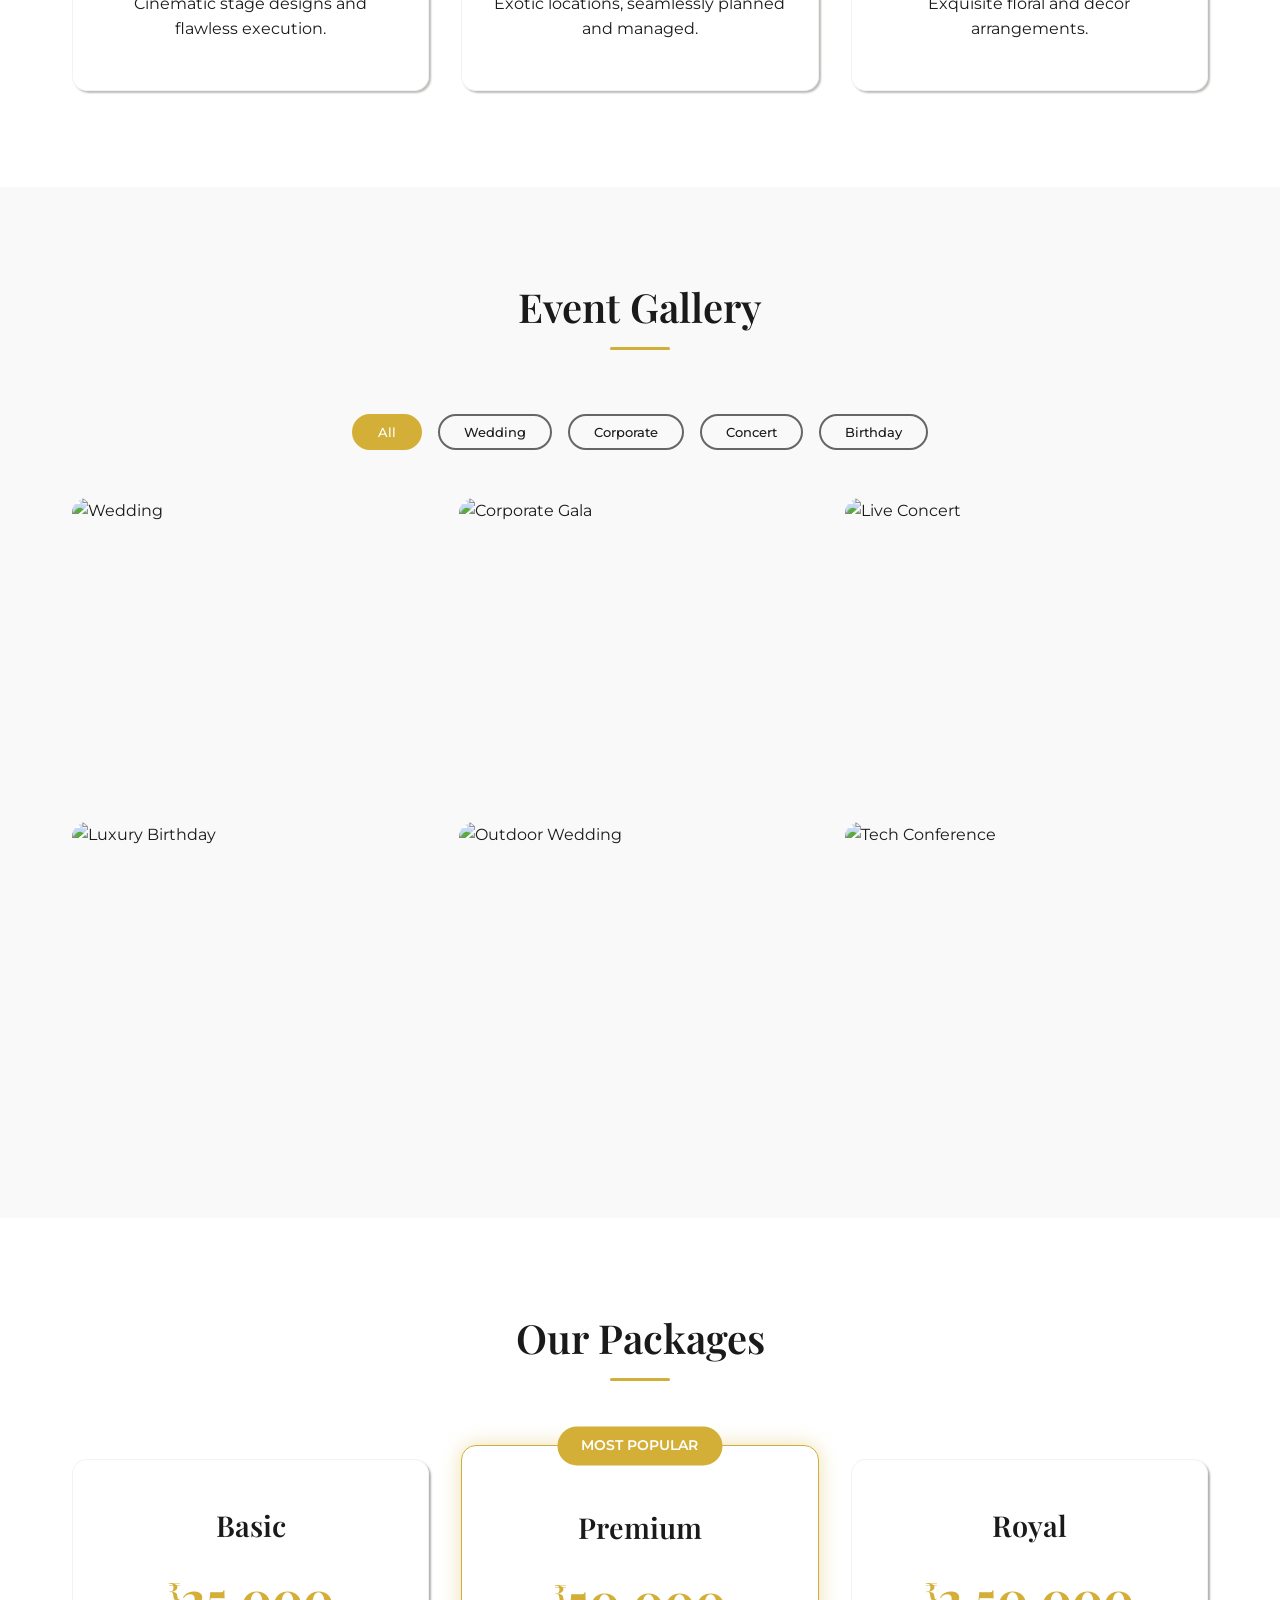
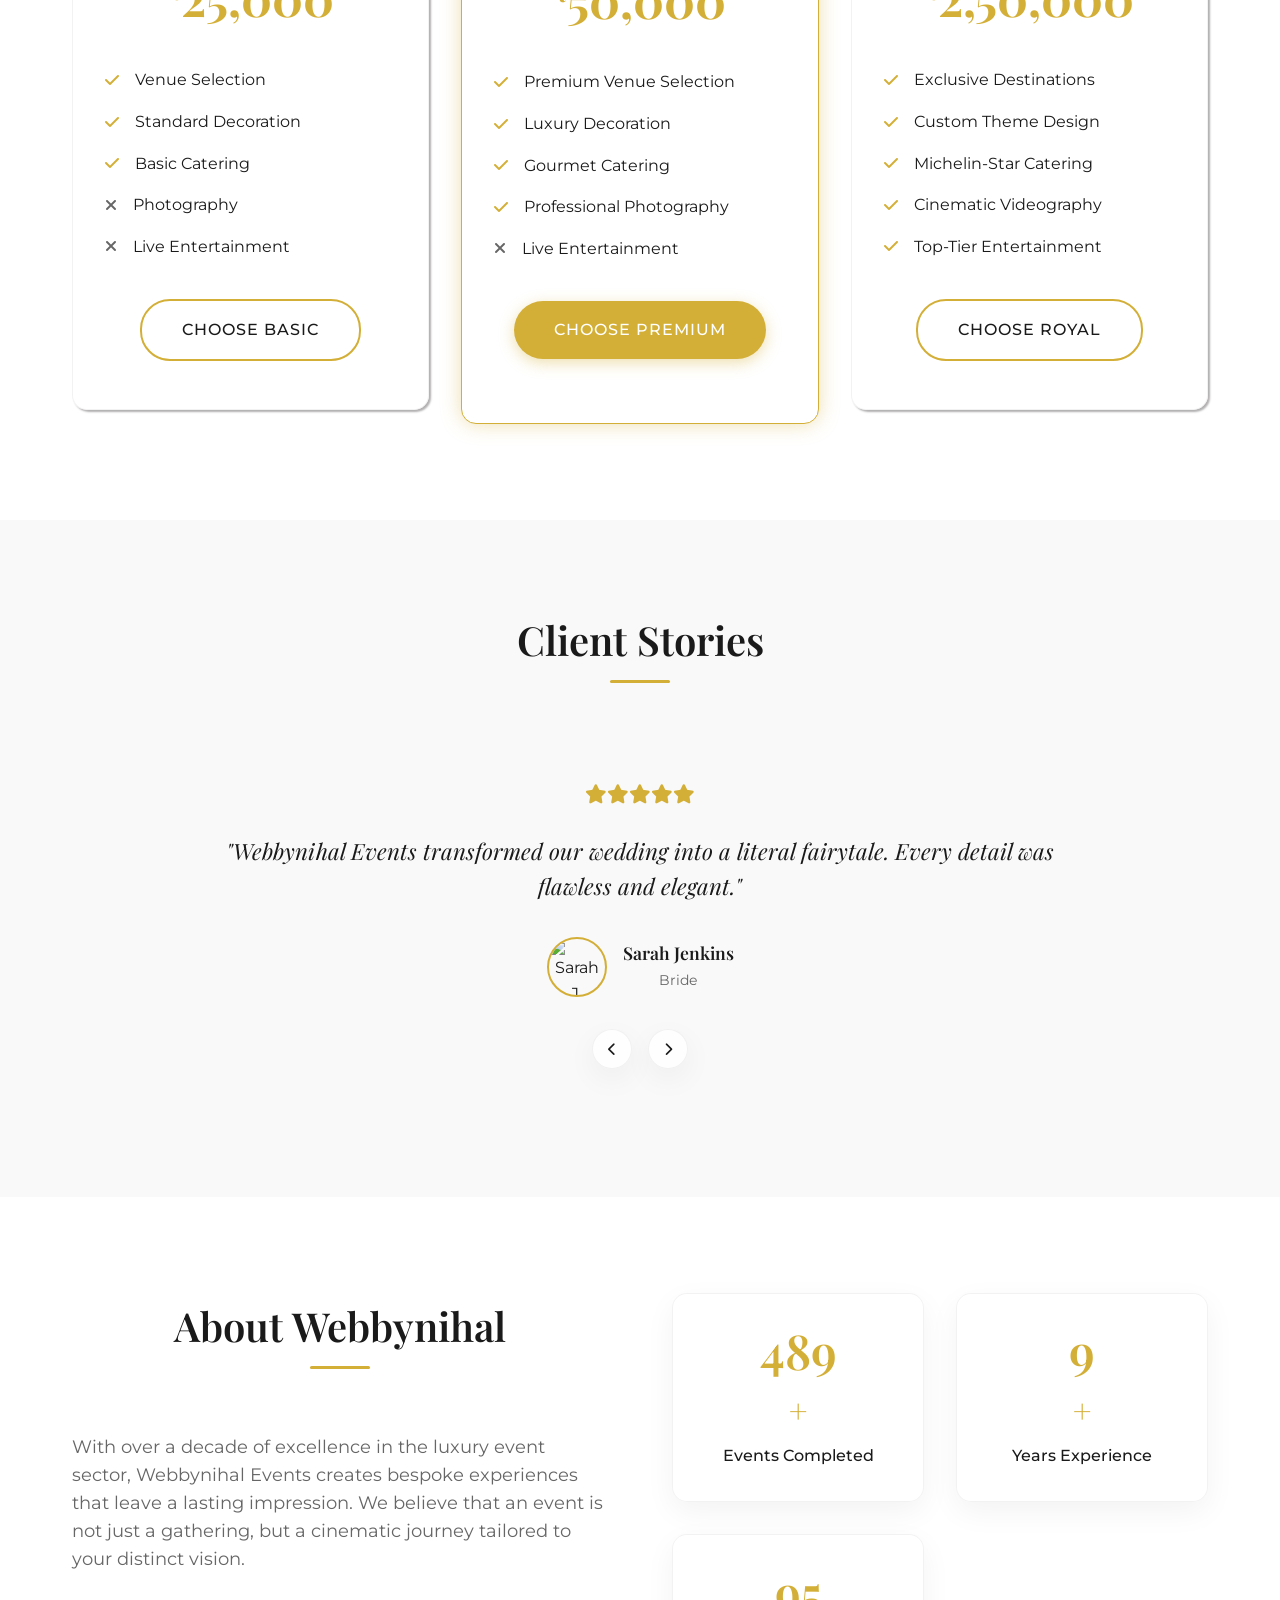
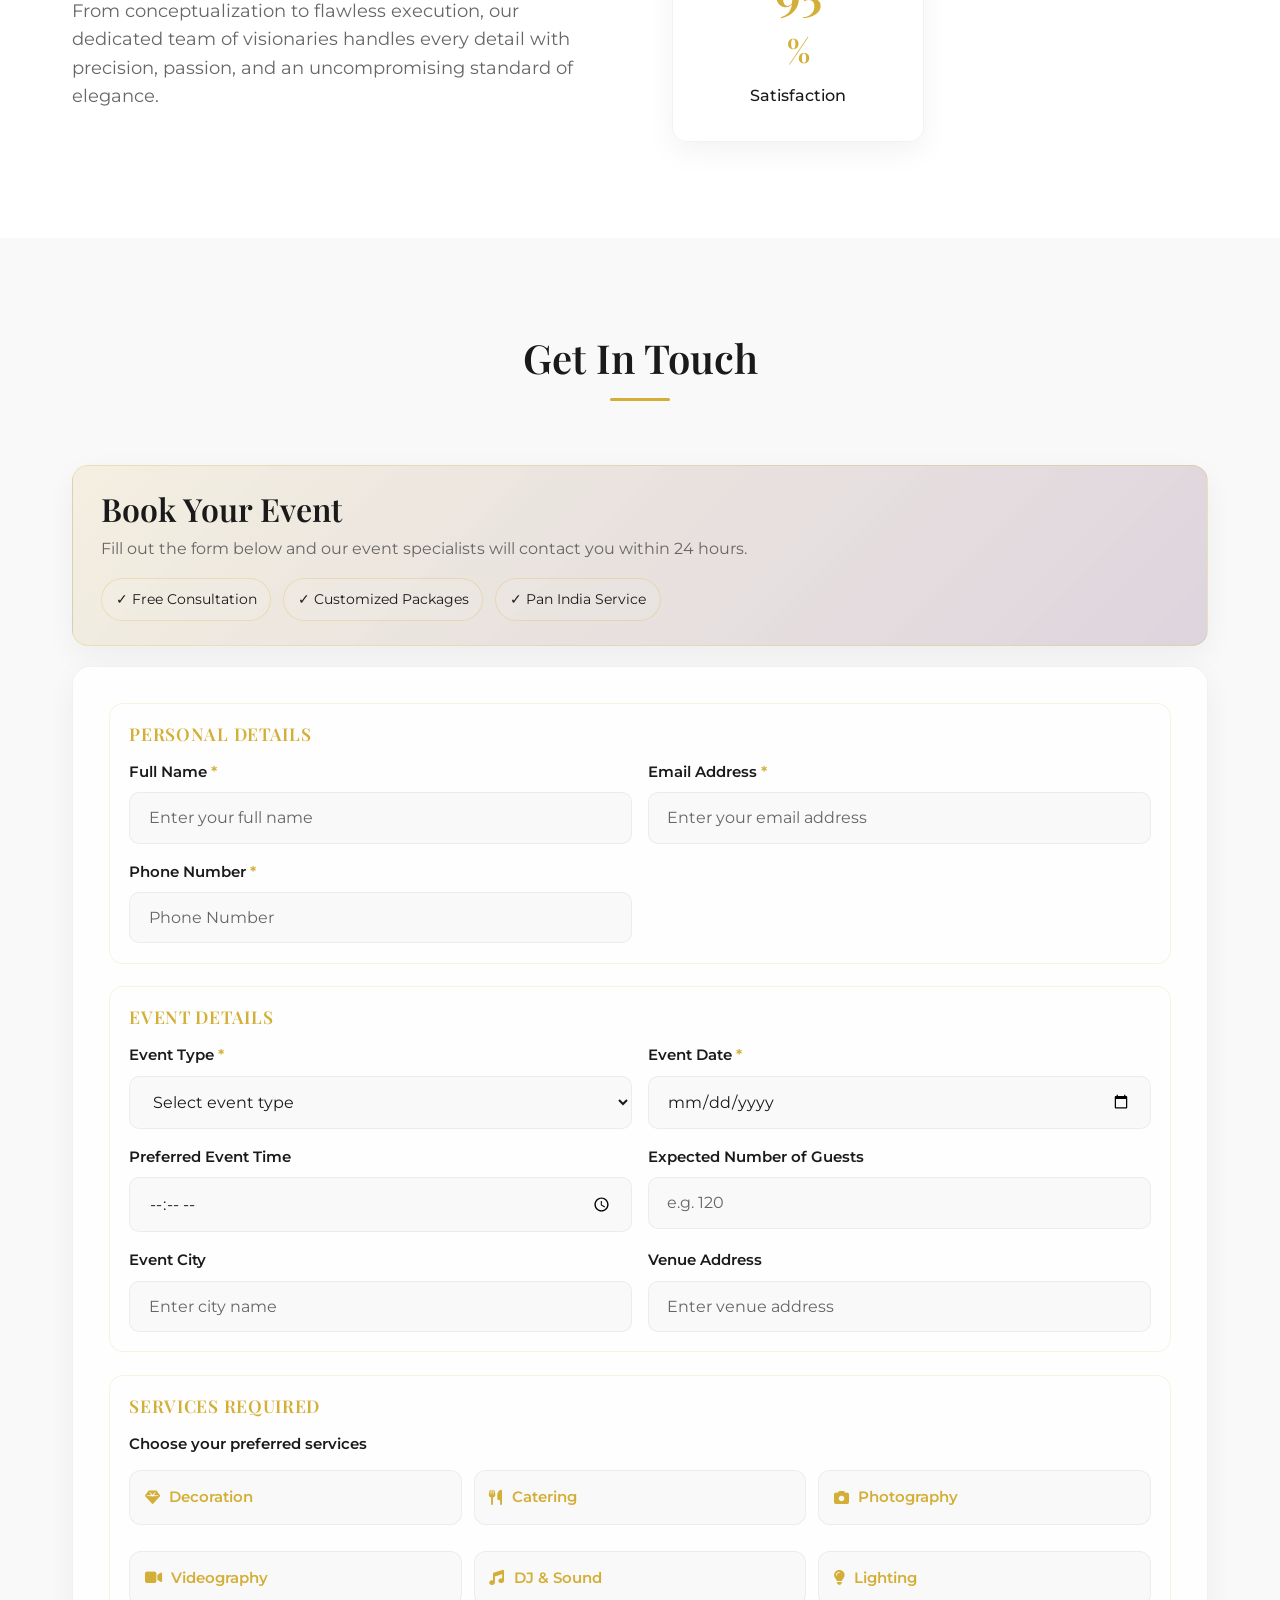
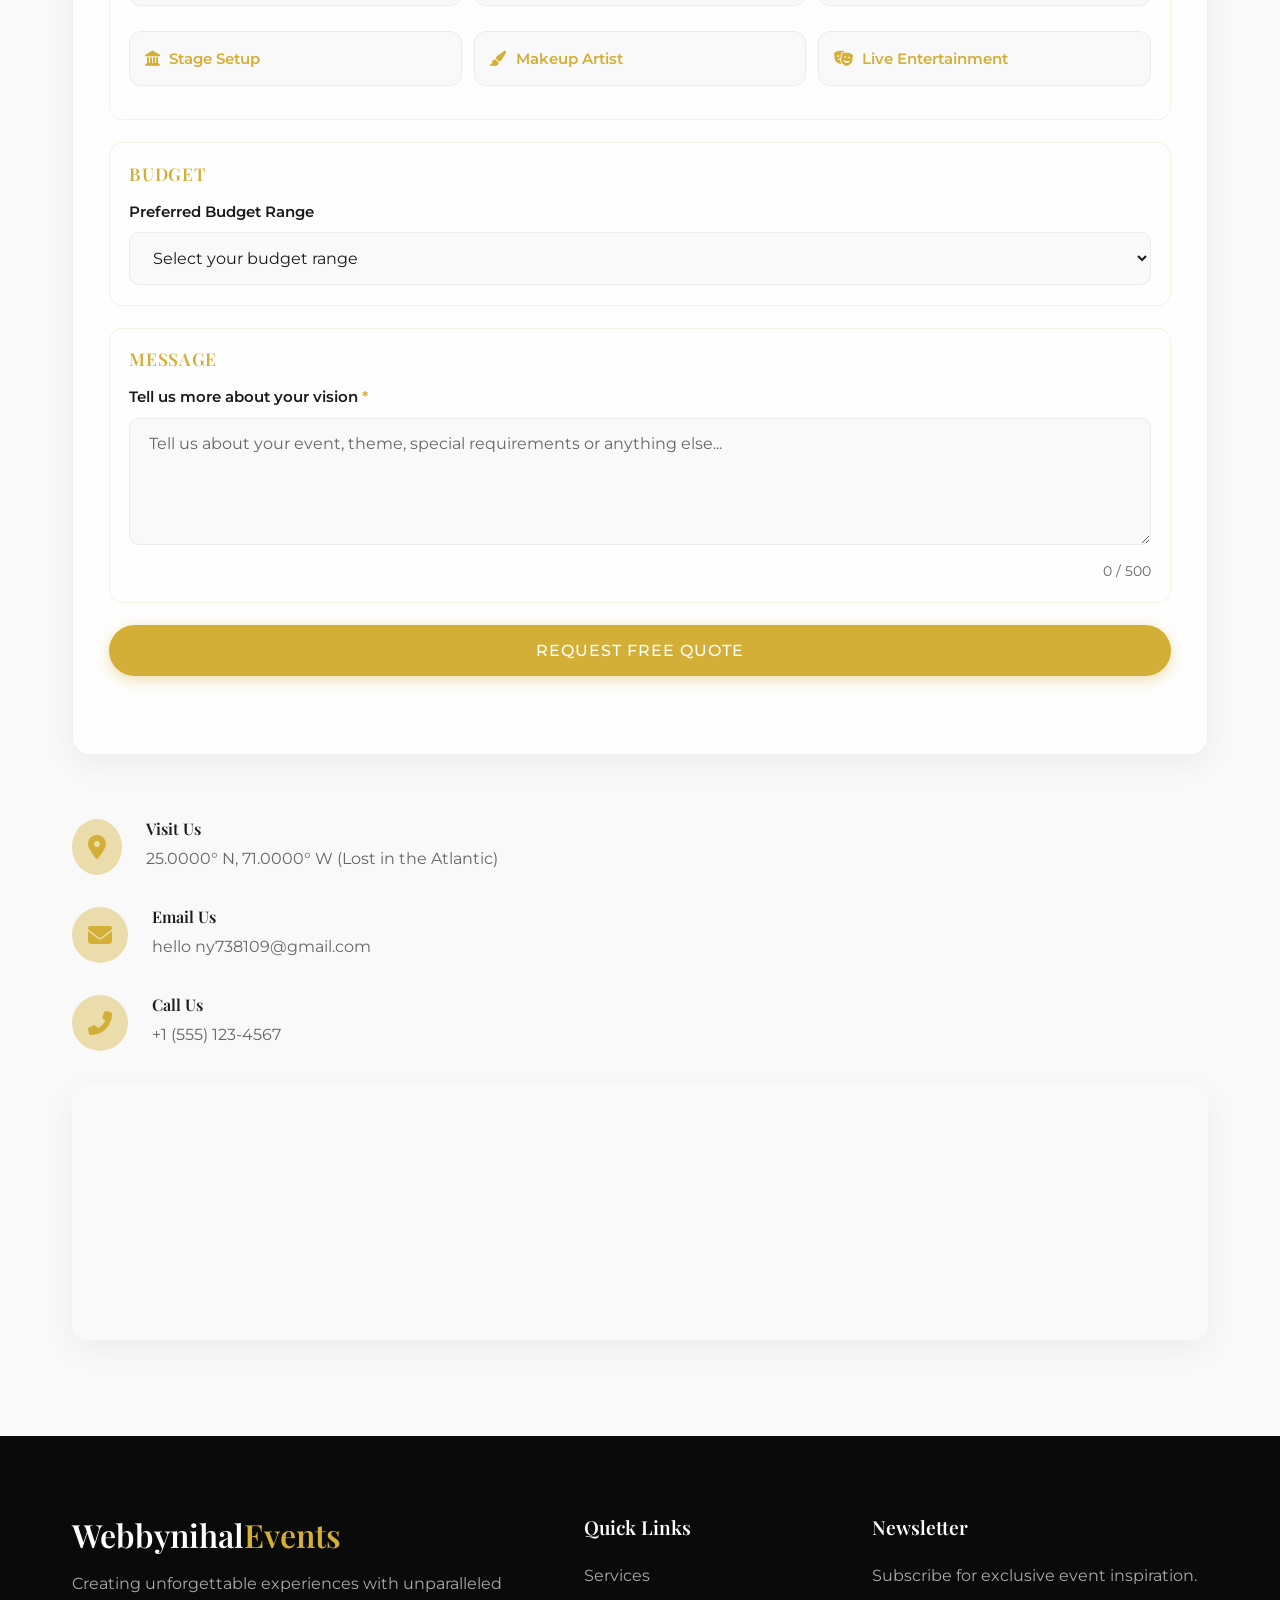
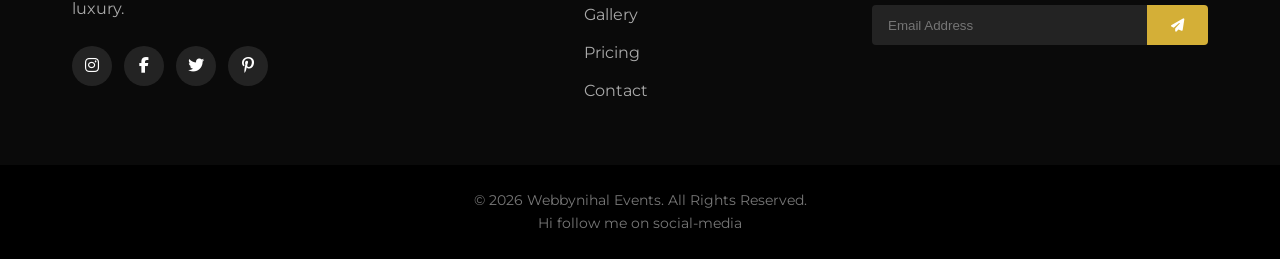
==== commit dd4005ba: "improve setup" ====
--- a/demo/index.html
+++ b/demo/index.html
@@ -292,30 +292,161 @@
             </div>
             <div class="contact-wrapper">
                 <div class="contact-form fade-in-up">
+                    <div class="form-header">
+                        <h3>Book Your Event</h3>
+                        <p>Fill out the form below and our event specialists will contact you within 24 hours.</p>
+                        <div class="badge-list">
+                            <span>✓ Free Consultation</span>
+                            <span>✓ Customized Packages</span>
+                            <span>✓ Pan India Service</span>
+                        </div>
+                    </div>
                     <form id="booking-form" action="https://formspree.io/f/ny738109@gmail.com" method="POST">
-                        <div class="input-group">
-                            <input type="text" id="name" name="name" placeholder="Your Name">
-                        </div>
-                        <div class="input-group">
-                            <input type="email" id="email" name="email" placeholder="Your Email">
-                        </div>
-                        <div class="input-group">
-                            <input type="tel" id="phone" name="phone" placeholder="Phone Number">
-                        </div>
-                        <div class="input-group">
-                            <select id="event-type" name="event-type">
-                                <option value="" disabled selected>Select Event Type</option>
-                                <option value="wedding">Wedding</option>
-                                <option value="corporate">Corporate</option>
-                                <option value="concert">Concert</option>
-                                <option value="birthday">Birthday</option>
-                                <option value="other">Other</option>
-                            </select>
-                        </div>
-                        <div class="input-group">
-                            <textarea id="message" name="message" rows="5" placeholder="Tell us about your vision..."></textarea>
-                        </div>
-                        <button type="submit" class="btn btn-primary w-100">Send Message</button>
+                        <div class="form-section">
+                            <div class="section-heading">
+                                <h4>Personal Details</h4>
+                            </div>
+                            <div class="form-grid form-grid-2">
+                                <div class="input-group">
+                                    <label for="full-name">Full Name <span>*</span></label>
+                                    <input type="text" id="full-name" name="full_name" placeholder="Enter your full name" required>
+                                </div>
+                                <div class="input-group">
+                                    <label for="email">Email Address <span>*</span></label>
+                                    <input type="email" id="email" name="email" placeholder="Enter your email address" required>
+                                </div>
+                                <div class="input-group phone-group">
+                                    <label for="phone">Phone Number <span>*</span></label>
+                                    <input type="tel" id="phone" name="phone" placeholder="Phone Number" required>
+                                </div>
+                            </div>
+                        </div>
+
+                        <div class="form-section">
+                            <div class="section-heading">
+                                <h4>Event Details</h4>
+                            </div>
+                            <div class="form-grid form-grid-2">
+                                <div class="input-group">
+                                    <label for="event-type">Event Type <span>*</span></label>
+                                    <select id="event-type" name="event_type" required>
+                                        <option value="" disabled selected>Select event type</option>
+                                        <option value="Wedding">Wedding</option>
+                                        <option value="Birthday Party">Birthday Party</option>
+                                        <option value="Anniversary">Anniversary</option>
+                                        <option value="Corporate Event">Corporate Event</option>
+                                        <option value="Baby Shower">Baby Shower</option>
+                                        <option value="Engagement">Engagement</option>
+                                        <option value="Reception">Reception</option>
+                                        <option value="Housewarming">Housewarming</option>
+                                        <option value="Other">Other</option>
+                                    </select>
+                                </div>
+                                <div class="input-group">
+                                    <label for="event-date">Event Date <span>*</span></label>
+                                    <input type="date" id="event-date" name="event_date" required>
+                                </div>
+                                <div class="input-group">
+                                    <label for="event-time">Preferred Event Time</label>
+                                    <input type="time" id="event-time" name="event_time">
+                                </div>
+                                <div class="input-group">
+                                    <label for="guest-count">Expected Number of Guests</label>
+                                    <input type="number" id="guest-count" name="guest_count" min="1" placeholder="e.g. 120">
+                                </div>
+                                <div class="input-group">
+                                    <label for="event-city">Event City</label>
+                                    <input type="text" id="event-city" name="event_city" placeholder="Enter city name">
+                                </div>
+                                <div class="input-group">
+                                    <label for="venue-address">Venue Address</label>
+                                    <input type="text" id="venue-address" name="venue_address" placeholder="Enter venue address">
+                                </div>
+                            </div>
+                        </div>
+
+                        <div class="form-section">
+                            <div class="section-heading">
+                                <h4>Services Required</h4>
+                            </div>
+                            <div class="input-group services-group">
+                                <label>Choose your preferred services</label>
+                                <div class="service-options">
+                                    <label class="service-option">
+                                        <input type="checkbox" name="services" value="Decoration">
+                                        <span class="service-card-inner"><i class="fas fa-gem"></i><span>Decoration</span></span>
+                                    </label>
+                                    <label class="service-option">
+                                        <input type="checkbox" name="services" value="Catering">
+                                        <span class="service-card-inner"><i class="fas fa-utensils"></i><span>Catering</span></span>
+                                    </label>
+                                    <label class="service-option">
+                                        <input type="checkbox" name="services" value="Photography">
+                                        <span class="service-card-inner"><i class="fas fa-camera"></i><span>Photography</span></span>
+                                    </label>
+                                    <label class="service-option">
+                                        <input type="checkbox" name="services" value="Videography">
+                                        <span class="service-card-inner"><i class="fas fa-video"></i><span>Videography</span></span>
+                                    </label>
+                                    <label class="service-option">
+                                        <input type="checkbox" name="services" value="DJ & Sound">
+                                        <span class="service-card-inner"><i class="fas fa-music"></i><span>DJ &amp; Sound</span></span>
+                                    </label>
+                                    <label class="service-option">
+                                        <input type="checkbox" name="services" value="Lighting">
+                                        <span class="service-card-inner"><i class="fas fa-lightbulb"></i><span>Lighting</span></span>
+                                    </label>
+                                    <label class="service-option">
+                                        <input type="checkbox" name="services" value="Stage Setup">
+                                        <span class="service-card-inner"><i class="fas fa-landmark"></i><span>Stage Setup</span></span>
+                                    </label>
+                                    <label class="service-option">
+                                        <input type="checkbox" name="services" value="Makeup Artist">
+                                        <span class="service-card-inner"><i class="fas fa-paint-brush"></i><span>Makeup Artist</span></span>
+                                    </label>
+                                    <label class="service-option">
+                                        <input type="checkbox" name="services" value="Live Entertainment">
+                                        <span class="service-card-inner"><i class="fas fa-theater-masks"></i><span>Live Entertainment</span></span>
+                                    </label>
+                                </div>
+                            </div>
+                        </div>
+
+                        <div class="form-section">
+                            <div class="section-heading">
+                                <h4>Budget</h4>
+                            </div>
+                            <div class="input-group">
+                                <label for="budget">Preferred Budget Range</label>
+                                <select id="budget" name="budget">
+                                    <option value="" disabled selected>Select your budget range</option>
+                                    <option value="Under ₹50,000">Under ₹50,000</option>
+                                    <option value="₹50,000 – ₹1,00,000">₹50,000 – ₹1,00,000</option>
+                                    <option value="₹1L – ₹3L">₹1L – ₹3L</option>
+                                    <option value="₹3L – ₹5L">₹3L – ₹5L</option>
+                                    <option value="Above ₹5L">Above ₹5L</option>
+                                </select>
+                            </div>
+                        </div>
+
+                        <div class="form-section">
+                            <div class="section-heading">
+                                <h4>Message</h4>
+                            </div>
+                            <div class="input-group">
+                                <label for="message">Tell us more about your vision <span>*</span></label>
+                                <textarea id="message" name="message" rows="5" maxlength="500" placeholder="Tell us about your event, theme, special requirements or anything else..." required></textarea>
+                                <div class="form-footer-row">
+                                    <span class="char-counter" aria-live="polite">0 / 500</span>
+                                </div>
+                            </div>
+                        </div>
+
+                        <button type="submit" class="btn btn-primary w-100 btn-submit">
+                            <span class="btn-text">REQUEST FREE QUOTE</span>
+                            <span class="btn-loader" aria-hidden="true"></span>
+                        </button>
+                        <div class="status-message" role="status" aria-live="polite"></div>
                     </form>
                 </div>
                 <div class="contact-info fade-in-up" style="transition-delay: 0.1s">
--- a/demo/style.css
+++ b/demo/style.css
@@ -728,12 +728,21 @@
     text-align: center;
     box-shadow: var(--shadow-soft);
     border: 1px solid var(--card-border);
+    min-height: 180px;
+    display: flex;
+    flex-direction: column;
+    justify-content: center;
+    overflow: hidden;
 }
 
 .stat-item h3 {
     font-size: 3rem;
     color: var(--color-primary);
     display: inline-block;
+    min-height: 3.6rem;
+    line-height: 1;
+    font-variant-numeric: tabular-nums;
+    width: 100%;
 }
 
 .stat-item span {
@@ -741,42 +750,148 @@
     color: var(--color-primary);
     font-family: var(--font-heading);
     font-weight: 700;
+    display: inline-block;
+    min-width: 1.2em;
 }
 
 .stat-item p {
     font-size: 1rem;
     font-weight: 500;
     margin-top: 0.5rem;
+    min-height: 1.5rem;
 }
 
 .contact-wrapper {
-    display: grid;
-    grid-template-columns: 1fr 1fr;
-    gap: 4rem;
+    display: flex;
+    flex-direction: column;
+    gap: 0;
+}
+
+.contact-form,
+.contact-info {
+    width: 100%;
+}
+
+.contact-info {
+    margin-top: 4rem;
+}
+
+.contact-form {
+    display: flex;
+    flex-direction: column;
+    gap: 1.25rem;
 }
 
 .contact-form form {
     background: var(--card-bg);
-    padding: 3rem;
-    border-radius: 15px;
+    padding: 2.25rem;
+    border-radius: 18px;
     box-shadow: var(--shadow-soft);
     border: 1px solid var(--card-border);
+    display: flex;
+    flex-direction: column;
+    gap: 1.4rem;
+    transition: transform var(--transition-fast), box-shadow var(--transition-fast);
+}
+
+.contact-form form.form-success {
+    animation: successPulse 0.8s ease;
+}
+
+.form-header {
+    background: linear-gradient(135deg, rgba(212, 175, 55, 0.12), rgba(74, 21, 75, 0.16));
+    border: 1px solid rgba(212, 175, 55, 0.24);
+    border-radius: 16px;
+    padding: 1.5rem 1.75rem;
+    box-shadow: var(--shadow-soft);
+}
+
+.form-header h3 {
+    font-size: 2rem;
+    margin-bottom: 0.5rem;
+    color: var(--text-main);
+}
+
+.form-header p {
+    color: var(--text-muted);
+    margin-bottom: 1rem;
+}
+
+.badge-list {
+    display: flex;
+    flex-wrap: wrap;
+    gap: 0.75rem;
+}
+
+.badge-list span {
+    display: inline-flex;
+    align-items: center;
+    gap: 0.4rem;
+    padding: 0.55rem 0.85rem;
+    border-radius: 999px;
+    background: rgba(255,255,255,0.08);
+    border: 1px solid rgba(212, 175, 55, 0.26);
+    color: var(--text-main);
+    font-size: 0.9rem;
+}
+
+.form-section {
+    background: rgba(255,255,255,0.03);
+    border: 1px solid rgba(212, 175, 55, 0.14);
+    border-radius: 14px;
+    padding: 1.2rem;
+}
+
+.section-heading {
+    margin-bottom: 1rem;
+}
+
+.section-heading h4 {
+    font-size: 1.1rem;
+    color: var(--color-primary);
+    letter-spacing: 0.04em;
+    text-transform: uppercase;
+}
+
+.form-grid {
+    display: grid;
+    gap: 1rem;
+}
+
+.form-grid-2 {
+    grid-template-columns: repeat(2, minmax(0, 1fr));
 }
 
 .input-group {
-    margin-bottom: 1.5rem;
+    margin-bottom: 0;
+}
+
+.input-group label {
+    display: block;
+    margin-bottom: 0.5rem;
+    font-size: 0.95rem;
+    font-weight: 600;
+    color: var(--text-main);
+}
+
+.input-group label span {
+    color: var(--color-primary);
 }
 
 .input-group input, .input-group select, .input-group textarea {
     width: 100%;
-    padding: 1rem 1.5rem;
+    padding: 0.95rem 1.15rem;
     background: var(--bg-alt);
     border: 1px solid var(--card-border);
-    border-radius: 8px;
+    border-radius: 10px;
     font-family: var(--font-body);
     font-size: 1rem;
     color: var(--text-main);
-    transition: border-color var(--transition-fast);
+    transition: border-color var(--transition-fast), box-shadow var(--transition-fast), transform var(--transition-fast);
+}
+
+.input-group input::placeholder, .input-group textarea::placeholder {
+    color: var(--text-muted);
 }
 
 .iti {
@@ -786,6 +901,123 @@
 .input-group input:focus, .input-group select:focus, .input-group textarea:focus {
     outline: none;
     border-color: var(--color-primary);
+    box-shadow: 0 0 0 4px rgba(212, 175, 55, 0.12);
+}
+
+.input-group.error input,
+.input-group.error select,
+.input-group.error textarea,
+.service-option.error .service-card-inner {
+    border-color: #ff6b6b;
+    box-shadow: 0 0 0 3px rgba(255, 107, 107, 0.15);
+}
+
+.error-message {
+    margin-top: 0.45rem;
+    color: #ff8f8f;
+    font-size: 0.85rem;
+}
+
+.services-group label {
+    margin-bottom: 0.85rem;
+}
+
+.service-options {
+    display: grid;
+    grid-template-columns: repeat(3, minmax(0, 1fr));
+    gap: 0.75rem;
+}
+
+.service-option {
+    position: relative;
+}
+
+.service-option input {
+    position: absolute;
+    opacity: 0;
+    pointer-events: none;
+}
+
+.service-card-inner {
+    display: flex;
+    align-items: center;
+    gap: 0.6rem;
+    padding: 0.9rem 0.9rem;
+    border-radius: 12px;
+    border: 1px solid var(--card-border);
+    background: var(--bg-alt);
+    cursor: pointer;
+    transition: all var(--transition-fast);
+    min-height: 54px;
+}
+
+.service-option:hover .service-card-inner,
+.service-option input:focus + .service-card-inner {
+    border-color: var(--color-primary);
+    transform: translateY(-2px);
+}
+
+.service-option input:checked + .service-card-inner {
+    background: rgba(212, 175, 55, 0.14);
+    border-color: var(--color-primary);
+    box-shadow: inset 0 0 0 1px rgba(212, 175, 55, 0.2);
+}
+
+.service-card-inner i {
+    color: var(--color-primary);
+}
+
+.form-footer-row {
+    display: flex;
+    justify-content: flex-end;
+    margin-top: 0.5rem;
+}
+
+.char-counter {
+    color: var(--text-muted);
+    font-size: 0.85rem;
+}
+
+.btn-submit {
+    display: inline-flex;
+    align-items: center;
+    justify-content: center;
+    gap: 0.7rem;
+    position: relative;
+}
+
+.btn-submit:disabled {
+    opacity: 0.85;
+    cursor: wait;
+}
+
+.btn-loader {
+    width: 16px;
+    height: 16px;
+    border: 2px solid rgba(255,255,255,0.35);
+    border-top-color: #fff;
+    border-radius: 50%;
+    display: none;
+    animation: spin 0.8s linear infinite;
+}
+
+.btn-submit.is-loading .btn-loader {
+    display: inline-block;
+}
+
+.status-message {
+    min-height: 1.2rem;
+    font-size: 0.95rem;
+    text-align: center;
+    color: var(--text-muted);
+}
+
+.status-message.success {
+    color: #8bd98b;
+}
+
+.status-message.error {
+    color: #ff8f8f;
 }
 
 .contact-info .info-item {
@@ -809,6 +1041,12 @@
 
 .contact-info .info-item p {
     color: var(--text-muted);
+}
+
+@keyframes successPulse {
+    0% { transform: translateY(0); box-shadow: var(--shadow-soft); }
+    50% { transform: translateY(-3px); box-shadow: 0 0 0 6px rgba(212, 175, 55, 0.12), 0 20px 40px rgba(0, 0, 0, 0.2); }
+    100% { transform: translateY(0); box-shadow: var(--shadow-soft); }
 }
 
 .map-container {
@@ -981,6 +1219,14 @@
 @media (max-width: 992px) {
     .about-content, .contact-wrapper {
         grid-template-columns: 1fr;
+    }
+
+    .form-grid-2 {
+        grid-template-columns: 1fr;
+    }
+
+    .service-options {
+        grid-template-columns: repeat(2, minmax(0, 1fr));
     }
     
     .footer-content {
@@ -1006,6 +1252,23 @@
         padding-top: 0;
         border-top: none;
     }
+
+    .service-options {
+        grid-template-columns: 1fr;
+    }
+
+    .contact-form form {
+        padding: 1.5rem;
+    }
+
+    .form-header {
+        padding: 1.25rem;
+    }
+
+    .badge-list {
+        flex-direction: column;
+        align-items: flex-start;
+    }
     
     .nav-links.nav-active {
         transform: translateX(0%);
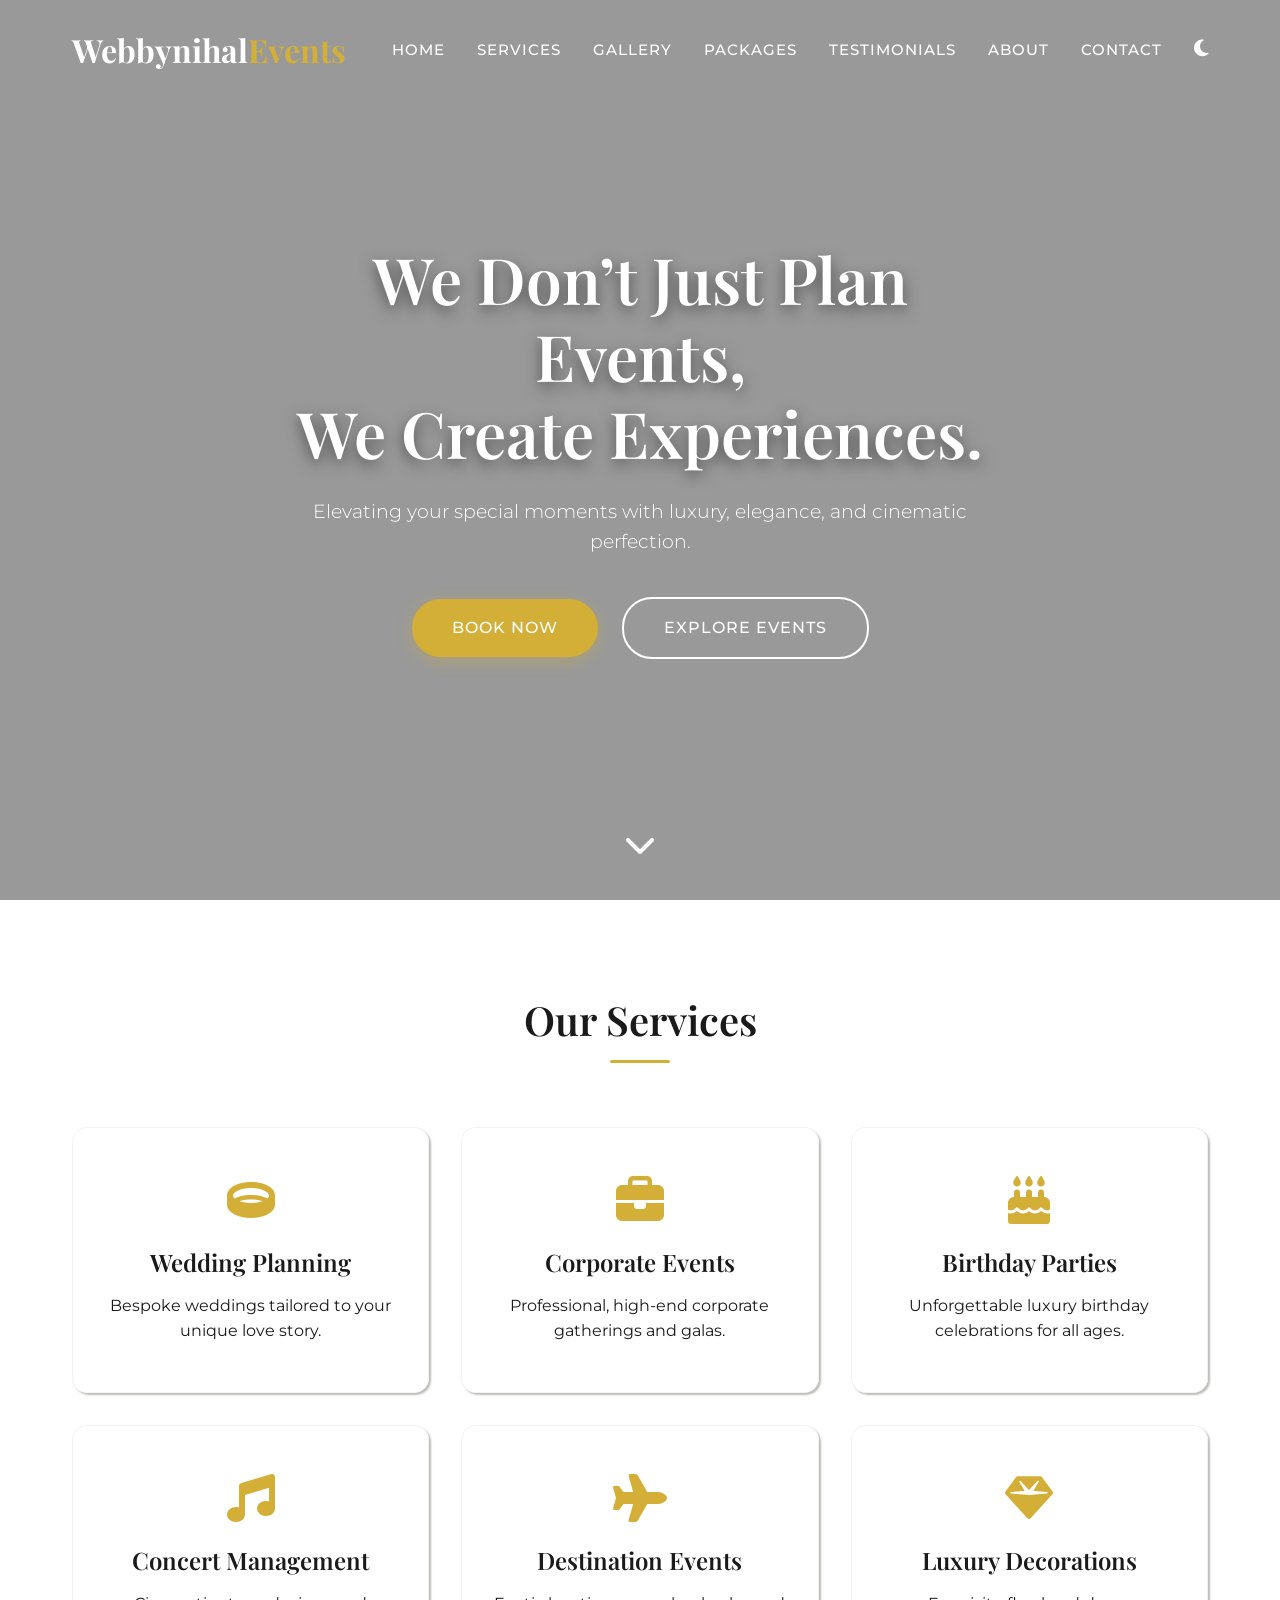
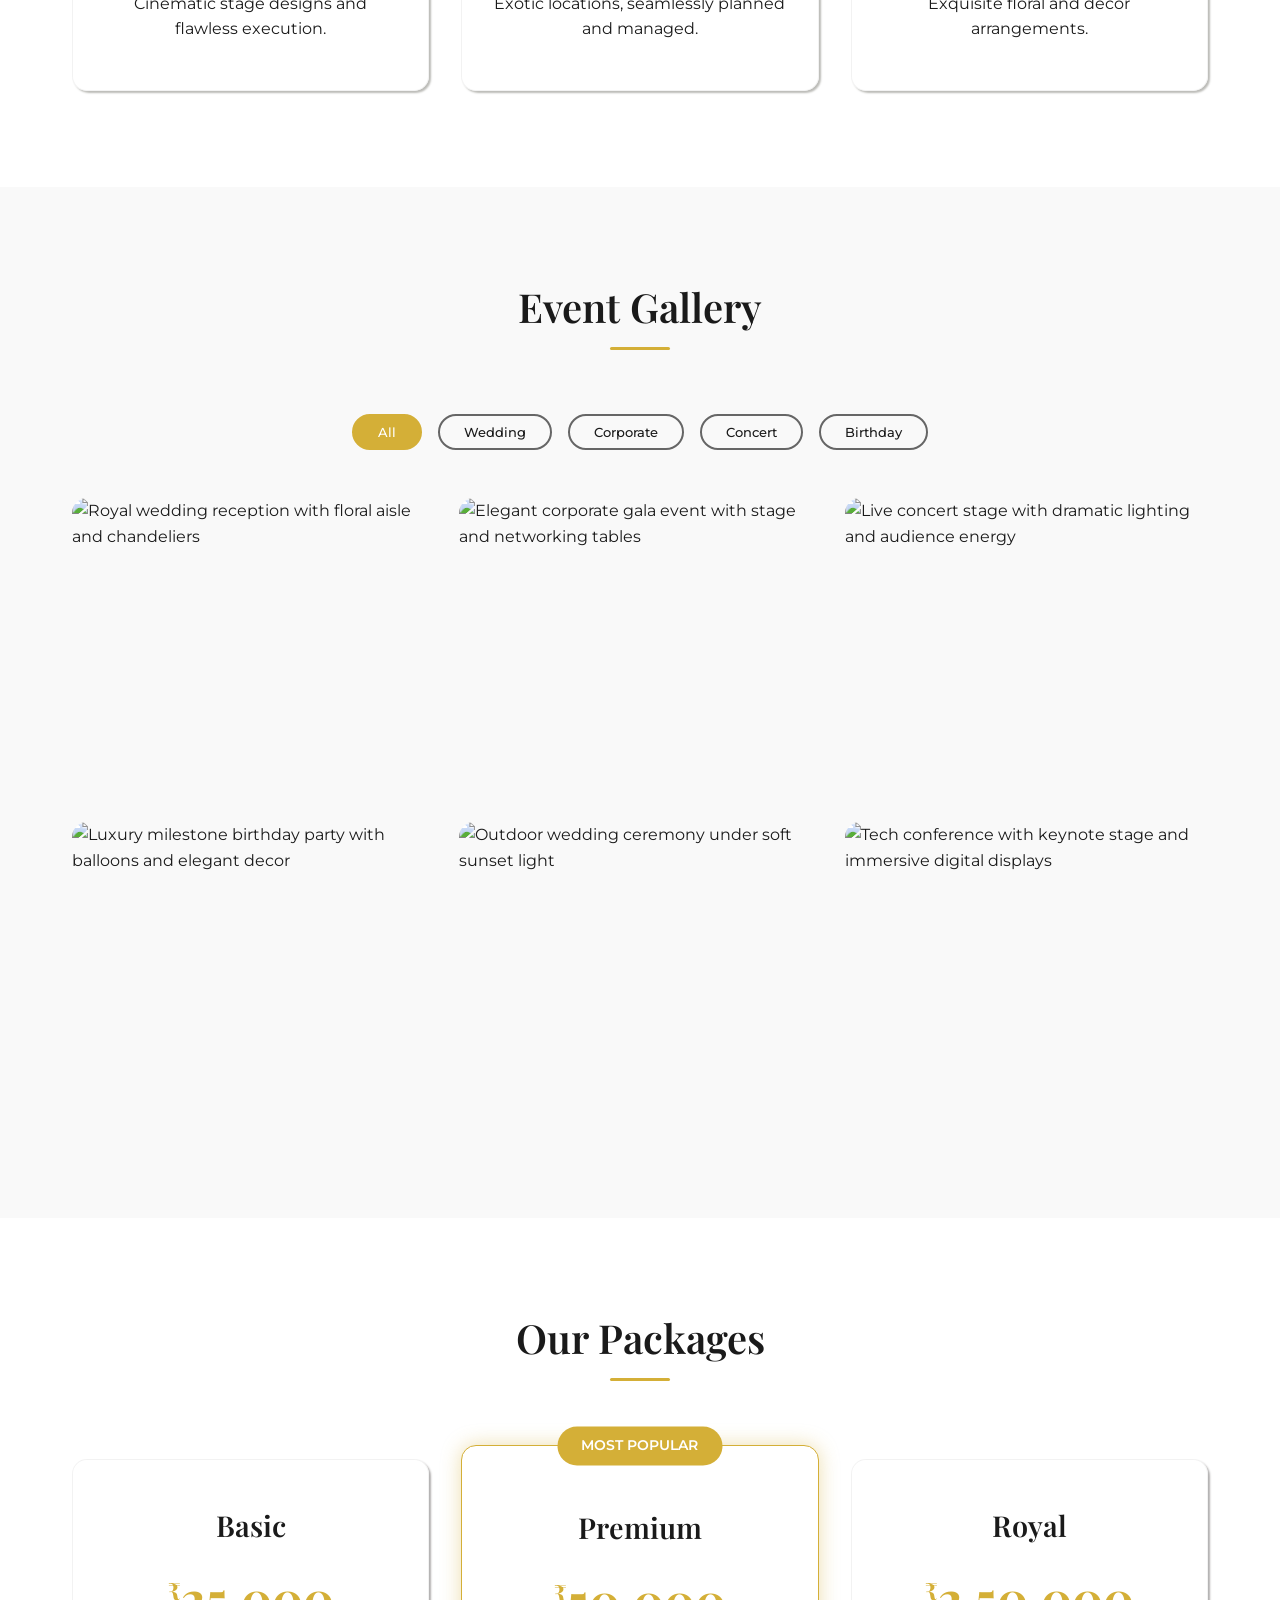
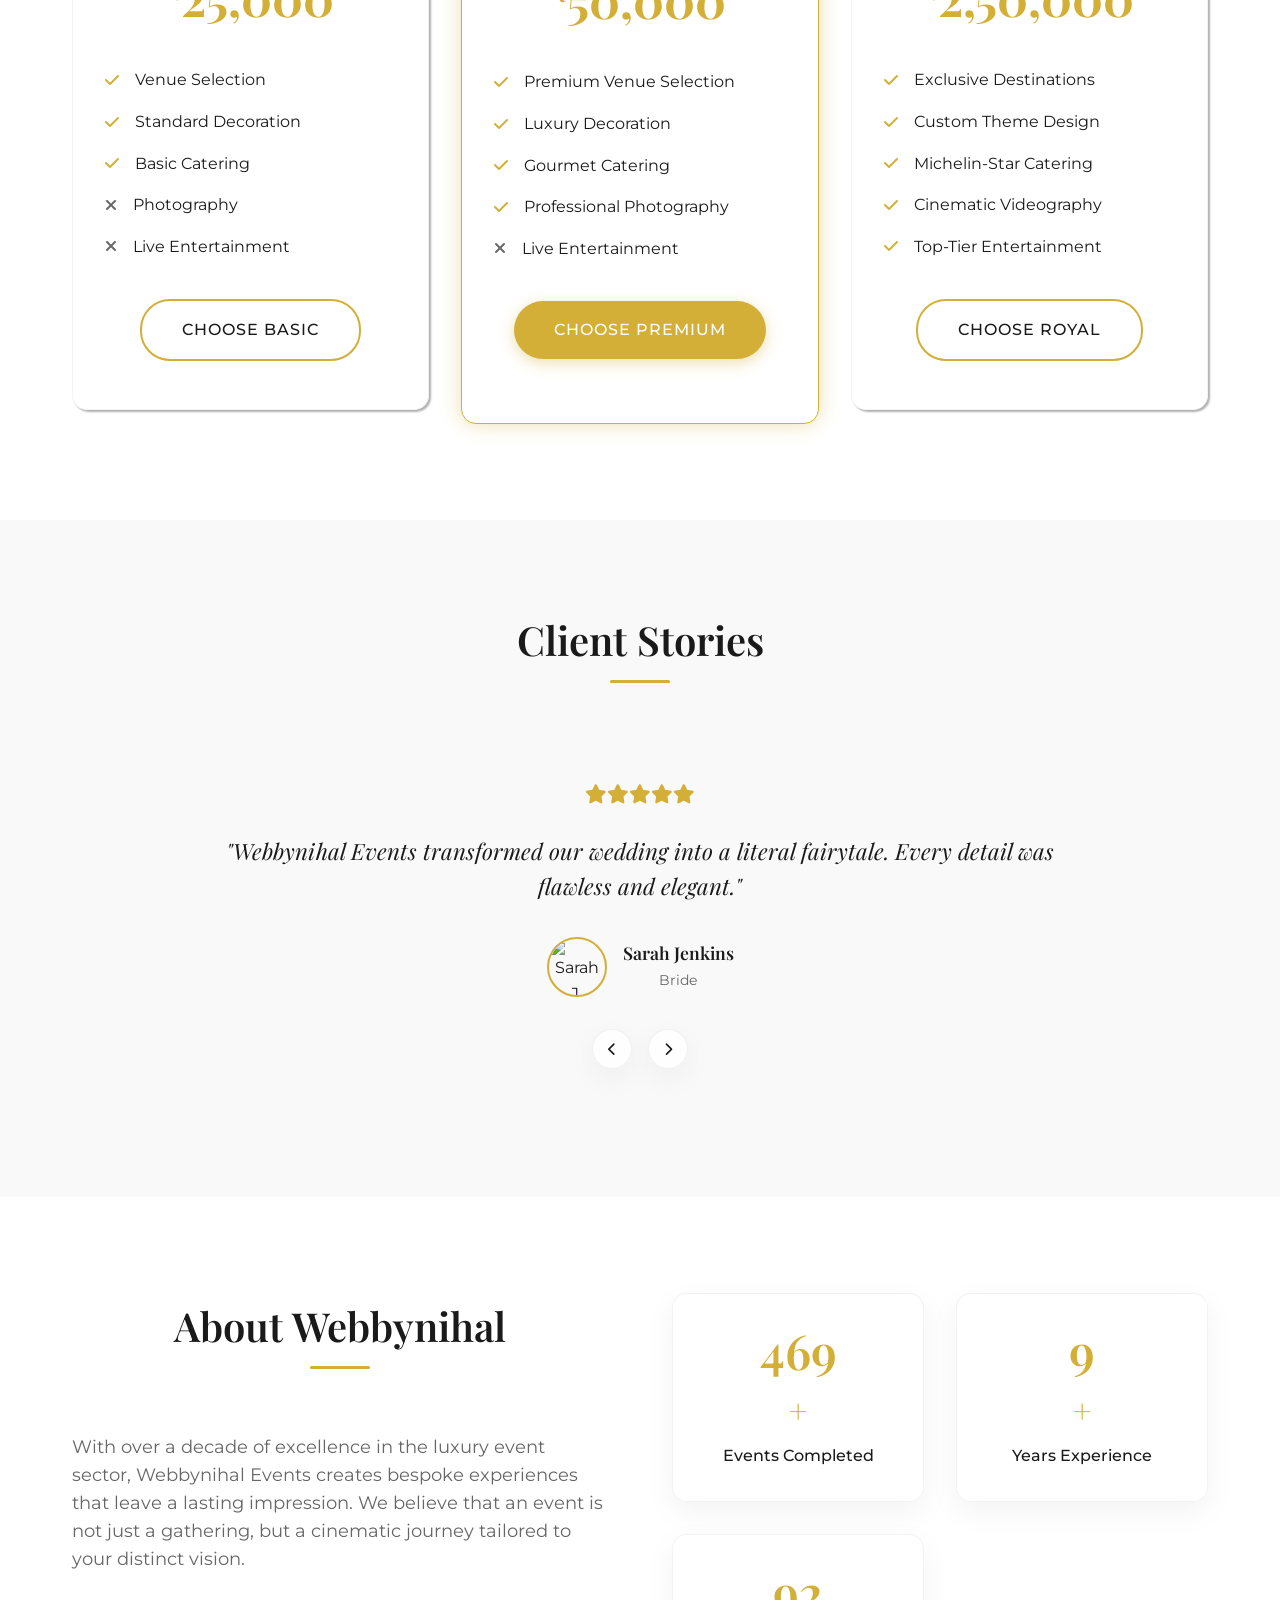
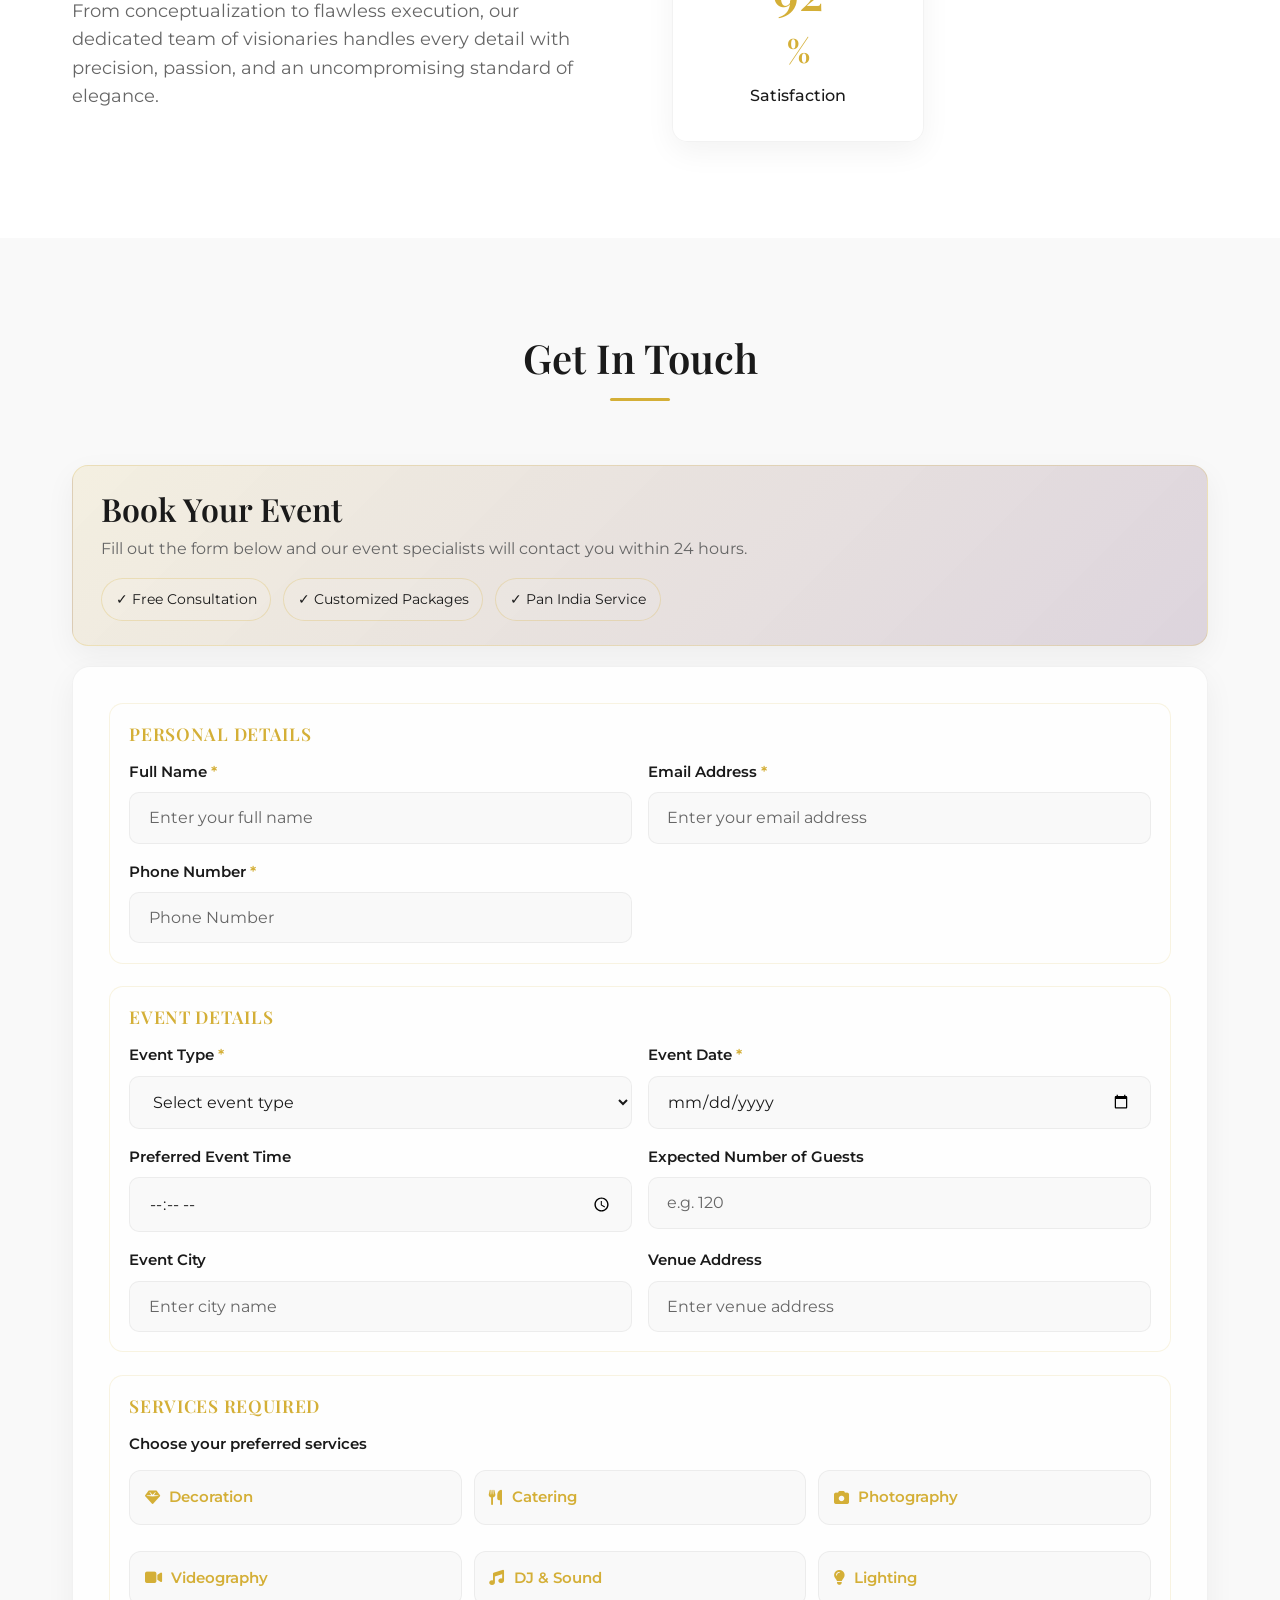
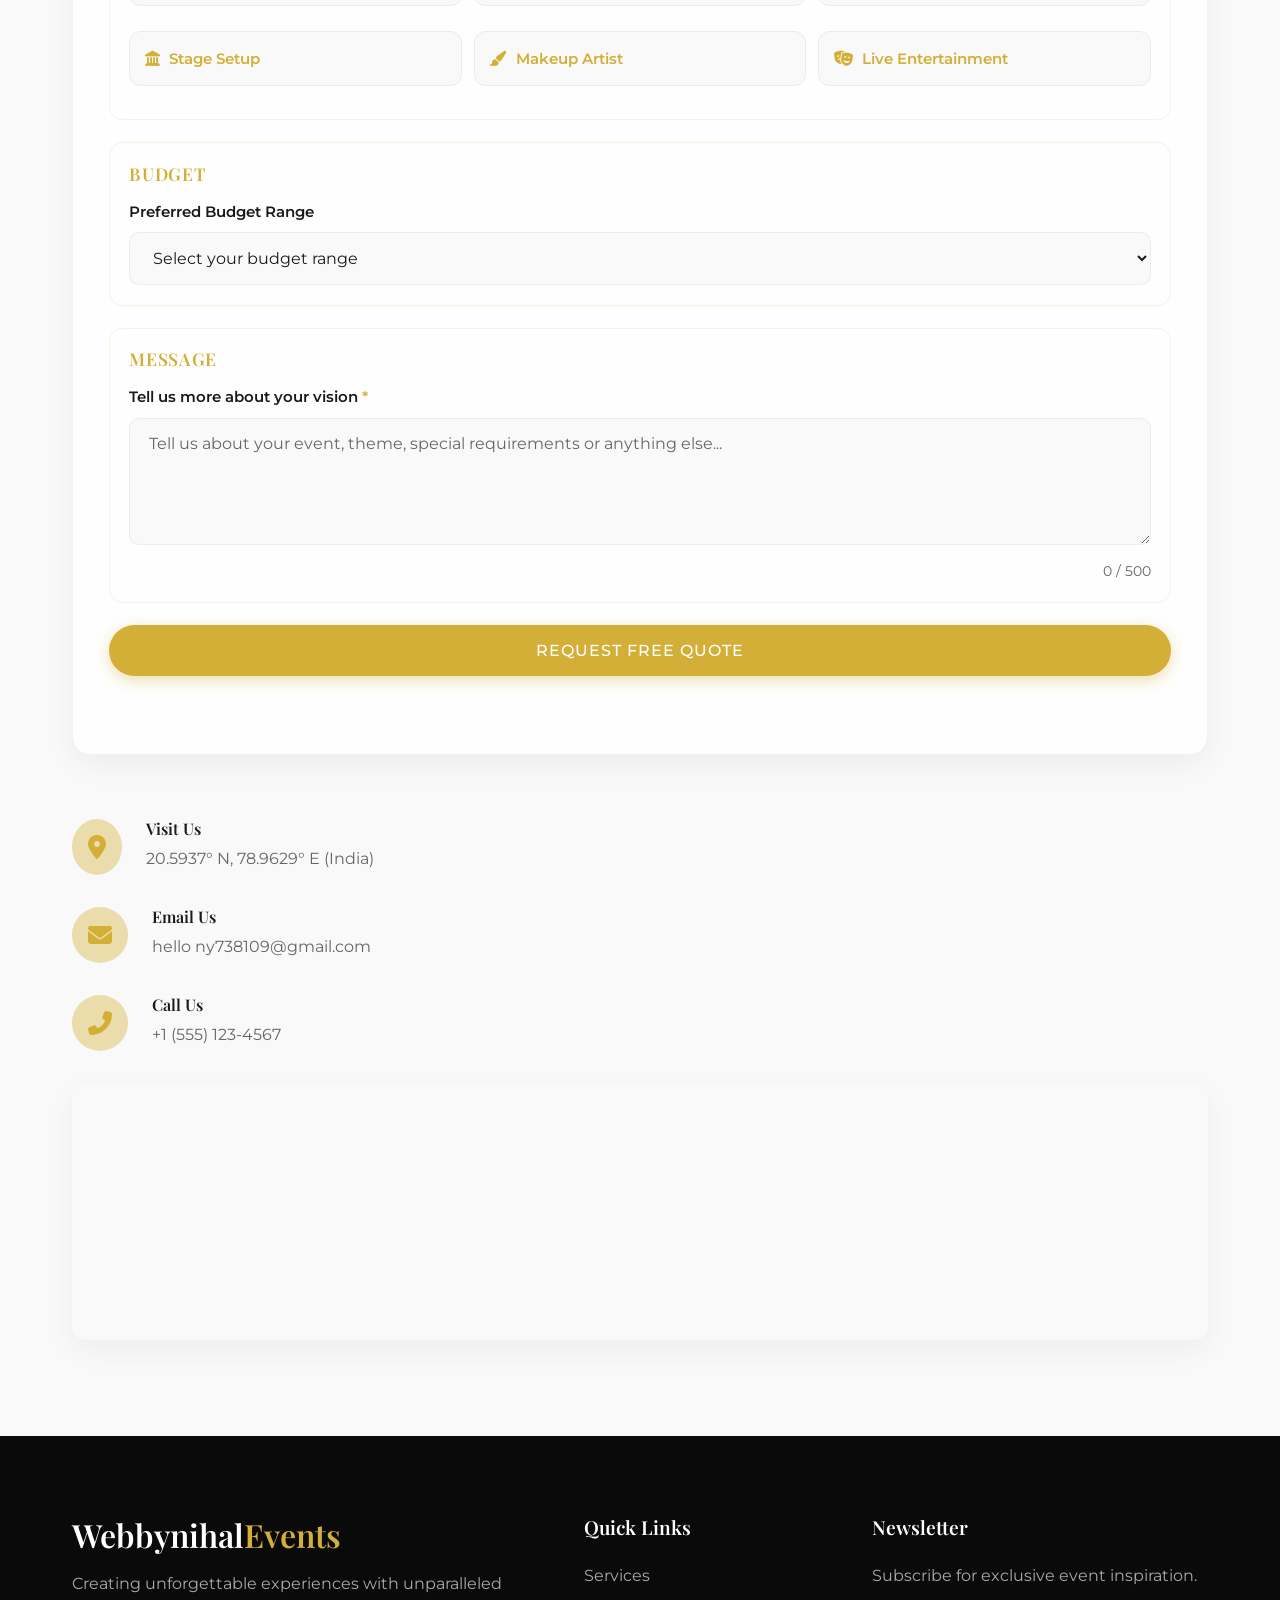
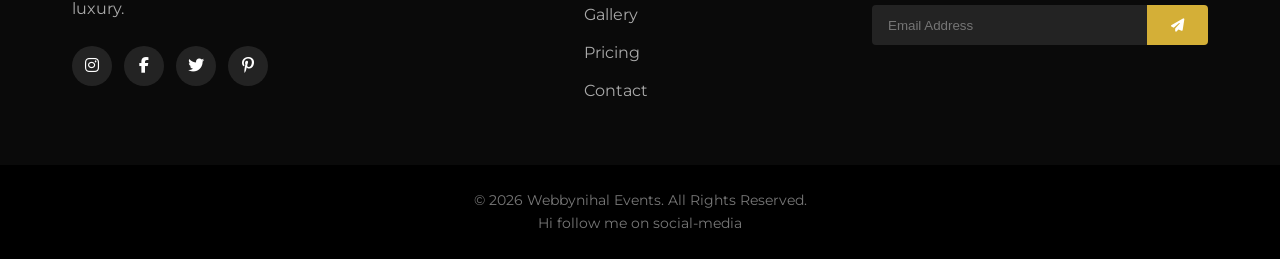
==== commit 93407b92: "final touch 2" ====
--- a/demo/index.html
+++ b/demo/index.html
@@ -112,39 +112,57 @@
             </div>
             <div class="gallery-grid">
                 <div class="gallery-item wedding fade-in-up">
-                    <img src="https://images.unsplash.com/photo-1519741497674-611481863552?auto=format&fit=crop&q=80&w=800" alt="Wedding">
+                    <img src="https://images.unsplash.com/photo-1519741497674-611481863552?auto=format&fit=crop&q=80&w=800" alt="Royal wedding reception with floral aisle and chandeliers">
                     <div class="gallery-overlay">
-                        <span>Royal Wedding</span>
+                        <div class="gallery-details">
+                            <h3>Royal Wedding</h3>
+                            <p>Grand floral arches and cinematic lighting designed for a timeless celebration.</p>
+                        </div>
                     </div>
                 </div>
                 <div class="gallery-item corporate fade-in-up">
-                    <img src="https://images.unsplash.com/photo-1511578314322-379afb476865?auto=format&fit=crop&q=80&w=800" alt="Corporate Gala">
+                    <img src="https://images.unsplash.com/photo-1511578314322-379afb476865?auto=format&fit=crop&q=80&w=800" alt="Elegant corporate gala event with stage and networking tables">
                     <div class="gallery-overlay">
-                        <span>Annual Gala</span>
+                        <div class="gallery-details">
+                            <h3>Annual Gala</h3>
+                            <p>Executive-level event design with premium branding and polished guest experiences.</p>
+                        </div>
                     </div>
                 </div>
                 <div class="gallery-item concert fade-in-up">
-                    <img src="https://images.unsplash.com/photo-1459749411175-04bf5292ceea?auto=format&fit=crop&q=80&w=800" alt="Live Concert">
+                    <img src="https://images.unsplash.com/photo-1459749411175-04bf5292ceea?auto=format&fit=crop&q=80&w=800" alt="Live concert stage with dramatic lighting and audience energy">
                     <div class="gallery-overlay">
-                        <span>Live Concert</span>
+                        <div class="gallery-details">
+                            <h3>Live Concert</h3>
+                            <p>Immersive stage production with dynamic lighting and flawless sound execution.</p>
+                        </div>
                     </div>
                 </div>
                 <div class="gallery-item birthday fade-in-up">
-                    <img src="https://images.unsplash.com/photo-1710854897963-d45e8e26f7fc?w=600&auto=format&fit=crop&q=60&ixlib=rb-4.1.0&ixid=M3wxMjA3fDB8MHxzZWFyY2h8NDB8fGJpcnRoZGF5JTIwcGFydHl8ZW58MHx8MHx8fDA%3D" alt="Luxury Birthday">
+                    <img src="https://images.unsplash.com/photo-1710854897963-d45e8e26f7fc?w=600&auto=format&fit=crop&q=60&ixlib=rb-4.1.0&ixid=M3wxMjA3fDB8MHxzZWFyY2h8NDB8fGJpcnRoZGF5JTIwcGFydHl8ZW58MHx8MHx8fDA%3D" alt="Luxury milestone birthday party with balloons and elegant decor">
                     <div class="gallery-overlay">
-                        <span>Milestone Birthday</span>
+                        <div class="gallery-details">
+                            <h3>Milestone Birthday</h3>
+                            <p>Personalized luxury celebrations that turn every moment into a treasured memory.</p>
+                        </div>
                     </div>
                 </div>
                 <div class="gallery-item wedding fade-in-up">
-                    <img src="https://images.unsplash.com/photo-1511285560929-80b456fea0bc?auto=format&fit=crop&q=80&w=800" alt="Outdoor Wedding">
+                    <img src="https://images.unsplash.com/photo-1511285560929-80b456fea0bc?auto=format&fit=crop&q=80&w=800" alt="Outdoor wedding ceremony under soft sunset light">
                     <div class="gallery-overlay">
-                        <span>Outdoor Vows</span>
+                        <div class="gallery-details">
+                            <h3>Outdoor Vows</h3>
+                            <p>Romantic open-air ceremonies crafted with scenic decor and ambient lighting.</p>
+                        </div>
                     </div>
                 </div>
                 <div class="gallery-item corporate fade-in-up">
-                    <img src="https://images.unsplash.com/photo-1540575467063-178a50c2df87?auto=format&fit=crop&q=80&w=800" alt="Tech Conference">
+                    <img src="https://images.unsplash.com/photo-1540575467063-178a50c2df87?auto=format&fit=crop&q=80&w=800" alt="Tech conference with keynote stage and immersive digital displays">
                     <div class="gallery-overlay">
-                        <span>Tech Summit</span>
+                        <div class="gallery-details">
+                            <h3>Tech Summit</h3>
+                            <p>Innovative event design for executives, product launches, and immersive networking.</p>
+                        </div>
                     </div>
                 </div>
             </div>
@@ -454,7 +472,7 @@
                         <i class="fas fa-map-marker-alt"></i>
                         <div>
                             <h4>Visit Us</h4>
-                            <p>25.0000° N, 71.0000° W (Lost in the Atlantic)</p>
+                            <p>20.5937° N, 78.9629° E (India)</p>
                         </div>
                     </div>
                     <div class="info-item">
@@ -472,7 +490,7 @@
                         </div>
                     </div>
                     <div class="map-container">
-                        <iframe src="https://www.google.com/maps/embed?pb=!1m14!1m12!1m3!1d3546594.135471464!2d-71.0000!3d25.0000!2m3!1f0!2f0!3f0!3m2!1i1024!2i768!4f13.1!5e0!3m2!1sen!2sin!4v1700000000000!5m2!1sen!2sin" width="100%" height="250" style="border:0;" allowfullscreen="" loading="lazy" referrerpolicy="no-referrer-when-downgrade"></iframe>
+                        <iframe src="https://www.google.com/maps?q=India&output=embed" width="100%" height="250" style="border:0;" allowfullscreen="" loading="lazy" referrerpolicy="no-referrer-when-downgrade"></iframe>
                     </div>
                 </div>
             </div>
--- a/demo/style.css
+++ b/demo/style.css
@@ -520,6 +520,8 @@
     display: flex;
     justify-content: center;
     align-items: center;
+    text-align: center;
+    padding: 1.5rem;
     opacity: 0;
     transition: opacity var(--transition-fast);
 }
@@ -528,17 +530,23 @@
     opacity: 1;
 }
 
-.gallery-overlay span {
+.gallery-details {
+    max-width: 280px;
+}
+
+.gallery-details h3 {
     color: #fff;
     font-family: var(--font-heading);
     font-size: 1.5rem;
-    font-weight: 600;
-    transform: translateY(20px);
-    transition: transform var(--transition-fast);
-}
-
-.gallery-item:hover .gallery-overlay span {
-    transform: translateY(0);
+    font-weight: 700;
+    margin-bottom: 0.75rem;
+    letter-spacing: 0.5px;
+}
+
+.gallery-details p {
+    color: rgba(255, 255, 255, 0.9);
+    font-size: 0.95rem;
+    line-height: 1.6;
 }
 
 .pricing-grid {
